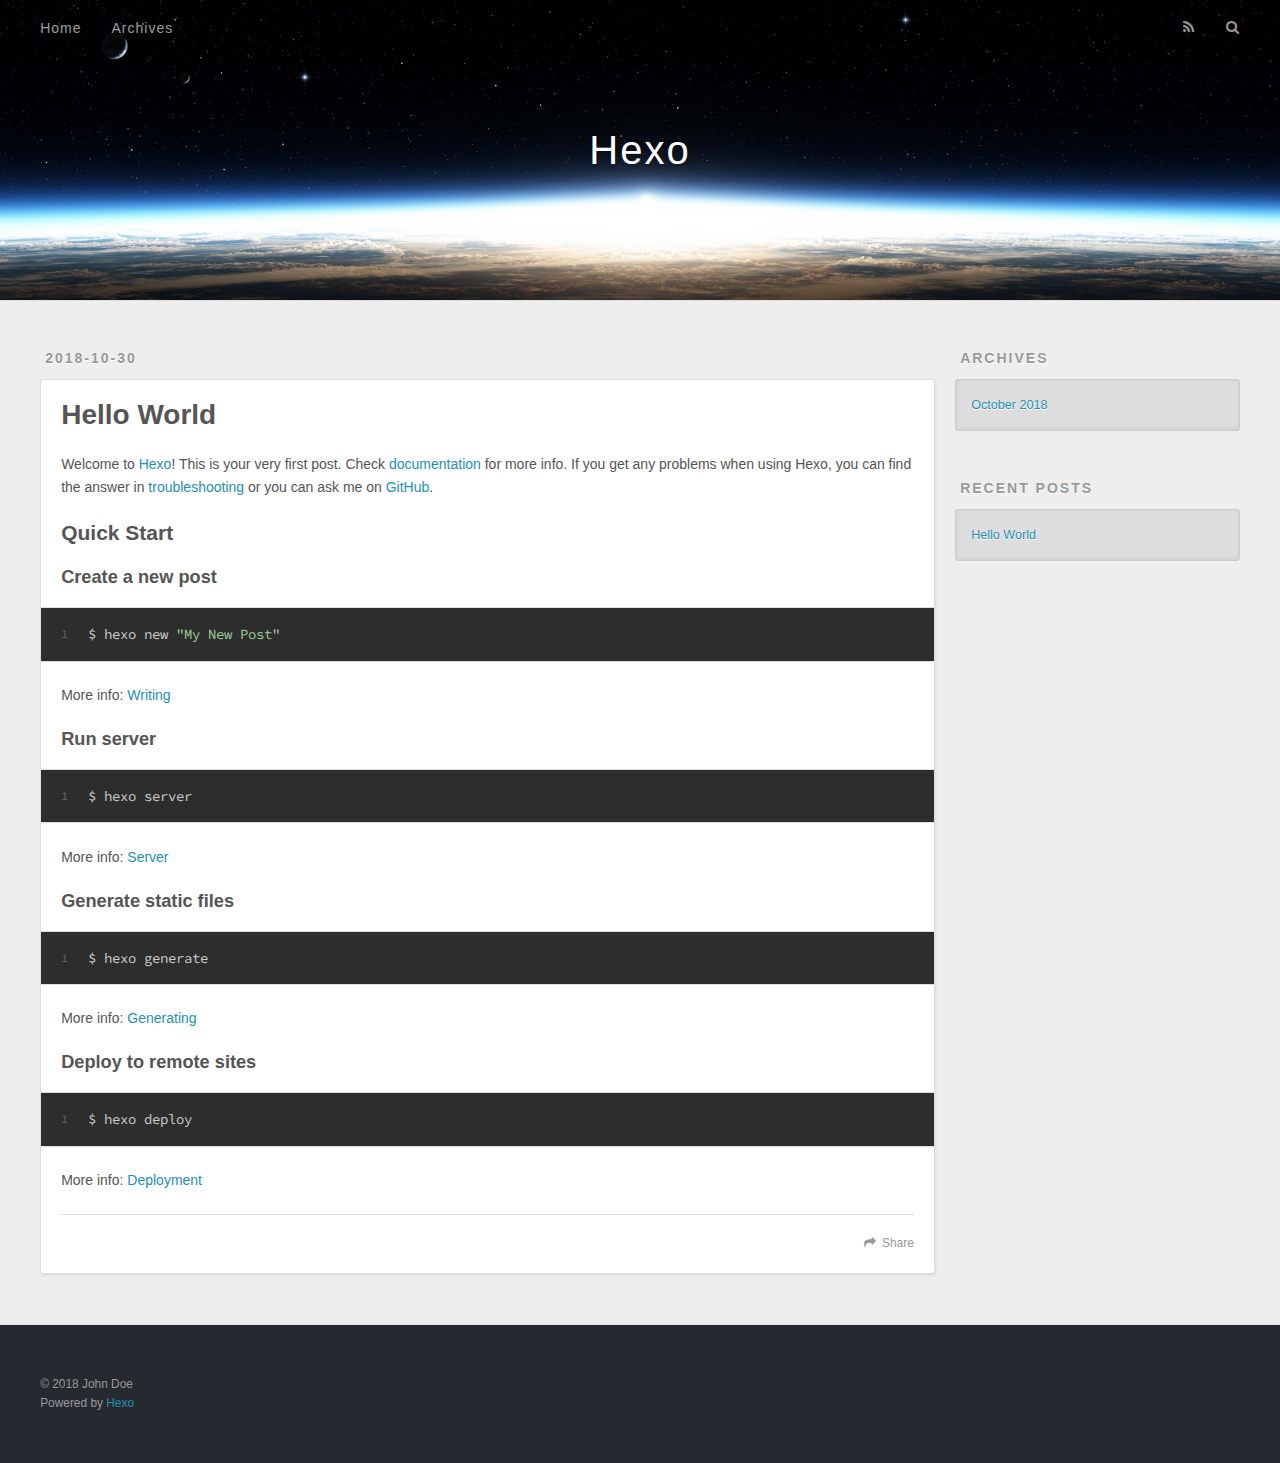
==== index.html @ f34b0a31 "Site updated: 2018-10-30 09:20:06" ====
<!DOCTYPE html>
<html>
<head><meta name="generator" content="Hexo 3.8.0">
  <meta charset="utf-8">
  

  
  <title>Hexo</title>
  <meta name="viewport" content="width=device-width, initial-scale=1, maximum-scale=1">
  <meta property="og:type" content="website">
<meta property="og:title" content="Hexo">
<meta property="og:url" content="http://yoursite.com/index.html">
<meta property="og:site_name" content="Hexo">
<meta property="og:locale" content="default">
<meta name="twitter:card" content="summary">
<meta name="twitter:title" content="Hexo">
  
    <link rel="alternate" href="/atom.xml" title="Hexo" type="application/atom+xml">
  
  
    <link rel="icon" href="/favicon.png">
  
  
    <link href="//fonts.googleapis.com/css?family=Source+Code+Pro" rel="stylesheet" type="text/css">
  
  <link rel="stylesheet" href="/css/style.css">
</head>
</html>
<body>
  <div id="container">
    <div id="wrap">
      <header id="header">
  <div id="banner"></div>
  <div id="header-outer" class="outer">
    <div id="header-title" class="inner">
      <h1 id="logo-wrap">
        <a href="/" id="logo">Hexo</a>
      </h1>
      
    </div>
    <div id="header-inner" class="inner">
      <nav id="main-nav">
        <a id="main-nav-toggle" class="nav-icon"></a>
        
          <a class="main-nav-link" href="/">Home</a>
        
          <a class="main-nav-link" href="/archives">Archives</a>
        
      </nav>
      <nav id="sub-nav">
        
          <a id="nav-rss-link" class="nav-icon" href="/atom.xml" title="RSS Feed"></a>
        
        <a id="nav-search-btn" class="nav-icon" title="Search"></a>
      </nav>
      <div id="search-form-wrap">
        <form action="//google.com/search" method="get" accept-charset="UTF-8" class="search-form"><input type="search" name="q" class="search-form-input" placeholder="Search"><button type="submit" class="search-form-submit">&#xF002;</button><input type="hidden" name="sitesearch" value="http://yoursite.com"></form>
      </div>
    </div>
  </div>
</header>
      <div class="outer">
        <section id="main">
  
    <article id="post-hello-world" class="article article-type-post" itemscope="" itemprop="blogPost">
  <div class="article-meta">
    <a href="/2018/10/30/hello-world/" class="article-date">
  <time datetime="2018-10-30T01:09:06.441Z" itemprop="datePublished">2018-10-30</time>
</a>
    
  </div>
  <div class="article-inner">
    
    
      <header class="article-header">
        
  
    <h1 itemprop="name">
      <a class="article-title" href="/2018/10/30/hello-world/">Hello World</a>
    </h1>
  

      </header>
    
    <div class="article-entry" itemprop="articleBody">
      
        <p>Welcome to <a href="https://hexo.io/" target="_blank" rel="noopener">Hexo</a>! This is your very first post. Check <a href="https://hexo.io/docs/" target="_blank" rel="noopener">documentation</a> for more info. If you get any problems when using Hexo, you can find the answer in <a href="https://hexo.io/docs/troubleshooting.html" target="_blank" rel="noopener">troubleshooting</a> or you can ask me on <a href="https://github.com/hexojs/hexo/issues" target="_blank" rel="noopener">GitHub</a>.</p>
<h2 id="Quick-Start"><a href="#Quick-Start" class="headerlink" title="Quick Start"></a>Quick Start</h2><h3 id="Create-a-new-post"><a href="#Create-a-new-post" class="headerlink" title="Create a new post"></a>Create a new post</h3><figure class="highlight bash"><table><tr><td class="gutter"><pre><span class="line">1</span><br></pre></td><td class="code"><pre><span class="line">$ hexo new <span class="string">"My New Post"</span></span><br></pre></td></tr></table></figure>
<p>More info: <a href="https://hexo.io/docs/writing.html" target="_blank" rel="noopener">Writing</a></p>
<h3 id="Run-server"><a href="#Run-server" class="headerlink" title="Run server"></a>Run server</h3><figure class="highlight bash"><table><tr><td class="gutter"><pre><span class="line">1</span><br></pre></td><td class="code"><pre><span class="line">$ hexo server</span><br></pre></td></tr></table></figure>
<p>More info: <a href="https://hexo.io/docs/server.html" target="_blank" rel="noopener">Server</a></p>
<h3 id="Generate-static-files"><a href="#Generate-static-files" class="headerlink" title="Generate static files"></a>Generate static files</h3><figure class="highlight bash"><table><tr><td class="gutter"><pre><span class="line">1</span><br></pre></td><td class="code"><pre><span class="line">$ hexo generate</span><br></pre></td></tr></table></figure>
<p>More info: <a href="https://hexo.io/docs/generating.html" target="_blank" rel="noopener">Generating</a></p>
<h3 id="Deploy-to-remote-sites"><a href="#Deploy-to-remote-sites" class="headerlink" title="Deploy to remote sites"></a>Deploy to remote sites</h3><figure class="highlight bash"><table><tr><td class="gutter"><pre><span class="line">1</span><br></pre></td><td class="code"><pre><span class="line">$ hexo deploy</span><br></pre></td></tr></table></figure>
<p>More info: <a href="https://hexo.io/docs/deployment.html" target="_blank" rel="noopener">Deployment</a></p>

      
    </div>
    <footer class="article-footer">
      <a data-url="http://yoursite.com/2018/10/30/hello-world/" data-id="cjnv1ngqa0000ndxyql7gc61x" class="article-share-link">Share</a>
      
      
    </footer>
  </div>
  
</article>


  


</section>
        
          <aside id="sidebar">
  
    

  
    

  
    
  
    
  <div class="widget-wrap">
    <h3 class="widget-title">Archives</h3>
    <div class="widget">
      <ul class="archive-list"><li class="archive-list-item"><a class="archive-list-link" href="/archives/2018/10/">October 2018</a></li></ul>
    </div>
  </div>


  
    
  <div class="widget-wrap">
    <h3 class="widget-title">Recent Posts</h3>
    <div class="widget">
      <ul>
        
          <li>
            <a href="/2018/10/30/hello-world/">Hello World</a>
          </li>
        
      </ul>
    </div>
  </div>

  
</aside>
        
      </div>
      <footer id="footer">
  
  <div class="outer">
    <div id="footer-info" class="inner">
      &copy; 2018 John Doe<br>
      Powered by <a href="http://hexo.io/" target="_blank">Hexo</a>
    </div>
  </div>
</footer>
    </div>
    <nav id="mobile-nav">
  
    <a href="/" class="mobile-nav-link">Home</a>
  
    <a href="/archives" class="mobile-nav-link">Archives</a>
  
</nav>
    

<script src="//ajax.googleapis.com/ajax/libs/jquery/2.0.3/jquery.min.js"></script>


  <link rel="stylesheet" href="/fancybox/jquery.fancybox.css">
  <script src="/fancybox/jquery.fancybox.pack.js"></script>


<script src="/js/script.js"></script>



  </div>
</body>
</html>
---- css/style.css ----
body {
  width: 100%;
}
body:before,
body:after {
  content: "";
  display: table;
}
body:after {
  clear: both;
}
html,
body,
div,
span,
applet,
object,
iframe,
h1,
h2,
h3,
h4,
h5,
h6,
p,
blockquote,
pre,
a,
abbr,
acronym,
address,
big,
cite,
code,
del,
dfn,
em,
img,
ins,
kbd,
q,
s,
samp,
small,
strike,
strong,
sub,
sup,
tt,
var,
dl,
dt,
dd,
ol,
ul,
li,
fieldset,
form,
label,
legend,
table,
caption,
tbody,
tfoot,
thead,
tr,
th,
td {
  margin: 0;
  padding: 0;
  border: 0;
  outline: 0;
  font-weight: inherit;
  font-style: inherit;
  font-family: inherit;
  font-size: 100%;
  vertical-align: baseline;
}
body {
  line-height: 1;
  color: #000;
  background: #fff;
}
ol,
ul {
  list-style: none;
}
table {
  border-collapse: separate;
  border-spacing: 0;
  vertical-align: middle;
}
caption,
th,
td {
  text-align: left;
  font-weight: normal;
  vertical-align: middle;
}
a img {
  border: none;
}
input,
button {
  margin: 0;
  padding: 0;
}
input::-moz-focus-inner,
button::-moz-focus-inner {
  border: 0;
  padding: 0;
}
@font-face {
  font-family: FontAwesome;
  font-style: normal;
  font-weight: normal;
  src: url("fonts/fontawesome-webfont.eot?v=#4.0.3");
  src: url("fonts/fontawesome-webfont.eot?#iefix&v=#4.0.3") format("embedded-opentype"), url("fonts/fontawesome-webfont.woff?v=#4.0.3") format("woff"), url("fonts/fontawesome-webfont.ttf?v=#4.0.3") format("truetype"), url("fonts/fontawesome-webfont.svg#fontawesomeregular?v=#4.0.3") format("svg");
}
html,
body,
#container {
  height: 100%;
}
body {
  background: #eee;
  font: 14px -apple-system, BlinkMacSystemFont, "Segoe UI", "Roboto", "Oxygen", "Ubuntu", "Cantarell", "Fira Sans", "Droid Sans", "Helvetica Neue", sans-serif;
  -webkit-text-size-adjust: 100%;
}
.outer {
  max-width: 1220px;
  margin: 0 auto;
  padding: 0 20px;
}
.outer:before,
.outer:after {
  content: "";
  display: table;
}
.outer:after {
  clear: both;
}
.inner {
  display: inline;
  float: left;
  width: 98.33333333333333%;
  margin: 0 0.833333333333333%;
}
.left,
.alignleft {
  float: left;
}
.right,
.alignright {
  float: right;
}
.clear {
  clear: both;
}
#container {
  position: relative;
}
.mobile-nav-on {
  overflow: hidden;
}
#wrap {
  height: 100%;
  width: 100%;
  position: absolute;
  top: 0;
  left: 0;
  -webkit-transition: 0.2s ease-out;
  -moz-transition: 0.2s ease-out;
  -ms-transition: 0.2s ease-out;
  transition: 0.2s ease-out;
  z-index: 1;
  background: #eee;
}
.mobile-nav-on #wrap {
  left: 280px;
}
@media screen and (min-width: 768px) {
  #main {
    display: inline;
    float: left;
    width: 73.33333333333333%;
    margin: 0 0.833333333333333%;
  }
}
.article-date,
.article-category-link,
.archive-year,
.widget-title {
  text-decoration: none;
  text-transform: uppercase;
  letter-spacing: 2px;
  color: #999;
  margin-bottom: 1em;
  margin-left: 5px;
  line-height: 1em;
  text-shadow: 0 1px #fff;
  font-weight: bold;
}
.article-inner,
.archive-article-inner {
  background: #fff;
  -webkit-box-shadow: 1px 2px 3px #ddd;
  box-shadow: 1px 2px 3px #ddd;
  border: 1px solid #ddd;
  border-radius: 3px;
}
.article-entry h1,
.widget h1 {
  font-size: 2em;
}
.article-entry h2,
.widget h2 {
  font-size: 1.5em;
}
.article-entry h3,
.widget h3 {
  font-size: 1.3em;
}
.article-entry h4,
.widget h4 {
  font-size: 1.2em;
}
.article-entry h5,
.widget h5 {
  font-size: 1em;
}
.article-entry h6,
.widget h6 {
  font-size: 1em;
  color: #999;
}
.article-entry hr,
.widget hr {
  border: 1px dashed #ddd;
}
.article-entry strong,
.widget strong {
  font-weight: bold;
}
.article-entry em,
.widget em,
.article-entry cite,
.widget cite {
  font-style: italic;
}
.article-entry sup,
.widget sup,
.article-entry sub,
.widget sub {
  font-size: 0.75em;
  line-height: 0;
  position: relative;
  vertical-align: baseline;
}
.article-entry sup,
.widget sup {
  top: -0.5em;
}
.article-entry sub,
.widget sub {
  bottom: -0.2em;
}
.article-entry small,
.widget small {
  font-size: 0.85em;
}
.article-entry acronym,
.widget acronym,
.article-entry abbr,
.widget abbr {
  border-bottom: 1px dotted;
}
.article-entry ul,
.widget ul,
.article-entry ol,
.widget ol,
.article-entry dl,
.widget dl {
  margin: 0 20px;
  line-height: 1.6em;
}
.article-entry ul ul,
.widget ul ul,
.article-entry ol ul,
.widget ol ul,
.article-entry ul ol,
.widget ul ol,
.article-entry ol ol,
.widget ol ol {
  margin-top: 0;
  margin-bottom: 0;
}
.article-entry ul,
.widget ul {
  list-style: disc;
}
.article-entry ol,
.widget ol {
  list-style: decimal;
}
.article-entry dt,
.widget dt {
  font-weight: bold;
}
#header {
  height: 300px;
  position: relative;
  border-bottom: 1px solid #ddd;
}
#header:before,
#header:after {
  content: "";
  position: absolute;
  left: 0;
  right: 0;
  height: 40px;
}
#header:before {
  top: 0;
  background: -webkit-linear-gradient(rgba(0,0,0,0.2), transparent);
  background: -moz-linear-gradient(rgba(0,0,0,0.2), transparent);
  background: -ms-linear-gradient(rgba(0,0,0,0.2), transparent);
  background: linear-gradient(rgba(0,0,0,0.2), transparent);
}
#header:after {
  bottom: 0;
  background: -webkit-linear-gradient(transparent, rgba(0,0,0,0.2));
  background: -moz-linear-gradient(transparent, rgba(0,0,0,0.2));
  background: -ms-linear-gradient(transparent, rgba(0,0,0,0.2));
  background: linear-gradient(transparent, rgba(0,0,0,0.2));
}
#header-outer {
  height: 100%;
  position: relative;
}
#header-inner {
  position: relative;
  overflow: hidden;
}
#banner {
  position: absolute;
  top: 0;
  left: 0;
  width: 100%;
  height: 100%;
  background: url("images/banner.jpg") center #000;
  -webkit-background-size: cover;
  -moz-background-size: cover;
  background-size: cover;
  z-index: -1;
}
#header-title {
  text-align: center;
  height: 40px;
  position: absolute;
  top: 50%;
  left: 0;
  margin-top: -20px;
}
#logo,
#subtitle {
  text-decoration: none;
  color: #fff;
  font-weight: 300;
  text-shadow: 0 1px 4px rgba(0,0,0,0.3);
}
#logo {
  font-size: 40px;
  line-height: 40px;
  letter-spacing: 2px;
}
#subtitle {
  font-size: 16px;
  line-height: 16px;
  letter-spacing: 1px;
}
#subtitle-wrap {
  margin-top: 16px;
}
#main-nav {
  float: left;
  margin-left: -15px;
}
.nav-icon,
.main-nav-link {
  float: left;
  color: #fff;
  opacity: 0.6;
  text-decoration: none;
  text-shadow: 0 1px rgba(0,0,0,0.2);
  -webkit-transition: opacity 0.2s;
  -moz-transition: opacity 0.2s;
  -ms-transition: opacity 0.2s;
  transition: opacity 0.2s;
  display: block;
  padding: 20px 15px;
}
.nav-icon:hover,
.main-nav-link:hover {
  opacity: 1;
}
.nav-icon {
  font-family: FontAwesome;
  text-align: center;
  font-size: 14px;
  width: 14px;
  height: 14px;
  padding: 20px 15px;
  position: relative;
  cursor: pointer;
}
.main-nav-link {
  font-weight: 300;
  letter-spacing: 1px;
}
@media screen and (max-width: 479px) {
  .main-nav-link {
    display: none;
  }
}
#main-nav-toggle {
  display: none;
}
#main-nav-toggle:before {
  content: "\f0c9";
}
@media screen and (max-width: 479px) {
  #main-nav-toggle {
    display: block;
  }
}
#sub-nav {
  float: right;
  margin-right: -15px;
}
#nav-rss-link:before {
  content: "\f09e";
}
#nav-search-btn:before {
  content: "\f002";
}
#search-form-wrap {
  position: absolute;
  top: 15px;
  width: 150px;
  height: 30px;
  right: -150px;
  opacity: 0;
  -webkit-transition: 0.2s ease-out;
  -moz-transition: 0.2s ease-out;
  -ms-transition: 0.2s ease-out;
  transition: 0.2s ease-out;
}
#search-form-wrap.on {
  opacity: 1;
  right: 0;
}
@media screen and (max-width: 479px) {
  #search-form-wrap {
    width: 100%;
    right: -100%;
  }
}
.search-form {
  position: absolute;
  top: 0;
  left: 0;
  right: 0;
  background: #fff;
  padding: 5px 15px;
  border-radius: 15px;
  -webkit-box-shadow: 0 0 10px rgba(0,0,0,0.3);
  box-shadow: 0 0 10px rgba(0,0,0,0.3);
}
.search-form-input {
  border: none;
  background: none;
  color: #555;
  width: 100%;
  font: 13px -apple-system, BlinkMacSystemFont, "Segoe UI", "Roboto", "Oxygen", "Ubuntu", "Cantarell", "Fira Sans", "Droid Sans", "Helvetica Neue", sans-serif;
  outline: none;
}
.search-form-input::-webkit-search-results-decoration,
.search-form-input::-webkit-search-cancel-button {
  -webkit-appearance: none;
}
.search-form-submit {
  position: absolute;
  top: 50%;
  right: 10px;
  margin-top: -7px;
  font: 13px FontAwesome;
  border: none;
  background: none;
  color: #bbb;
  cursor: pointer;
}
.search-form-submit:hover,
.search-form-submit:focus {
  color: #777;
}
.article {
  margin: 50px 0;
}
.article-inner {
  overflow: hidden;
}
.article-meta:before,
.article-meta:after {
  content: "";
  display: table;
}
.article-meta:after {
  clear: both;
}
.article-date {
  float: left;
}
.article-category {
  float: left;
  line-height: 1em;
  color: #ccc;
  text-shadow: 0 1px #fff;
  margin-left: 8px;
}
.article-category:before {
  content: "\2022";
}
.article-category-link {
  margin: 0 12px 1em;
}
.article-header {
  padding: 20px 20px 0;
}
.article-title {
  text-decoration: none;
  font-size: 2em;
  font-weight: bold;
  color: #555;
  line-height: 1.1em;
  -webkit-transition: color 0.2s;
  -moz-transition: color 0.2s;
  -ms-transition: color 0.2s;
  transition: color 0.2s;
}
a.article-title:hover {
  color: #258fb8;
}
.article-entry {
  color: #555;
  padding: 0 20px;
}
.article-entry:before,
.article-entry:after {
  content: "";
  display: table;
}
.article-entry:after {
  clear: both;
}
.article-entry p,
.article-entry table {
  line-height: 1.6em;
  margin: 1.6em 0;
}
.article-entry h1,
.article-entry h2,
.article-entry h3,
.article-entry h4,
.article-entry h5,
.article-entry h6 {
  font-weight: bold;
}
.article-entry h1,
.article-entry h2,
.article-entry h3,
.article-entry h4,
.article-entry h5,
.article-entry h6 {
  line-height: 1.1em;
  margin: 1.1em 0;
}
.article-entry a {
  color: #258fb8;
  text-decoration: none;
}
.article-entry a:hover {
  text-decoration: underline;
}
.article-entry ul,
.article-entry ol,
.article-entry dl {
  margin-top: 1.6em;
  margin-bottom: 1.6em;
}
.article-entry img,
.article-entry video {
  max-width: 100%;
  height: auto;
  display: block;
  margin: auto;
}
.article-entry iframe {
  border: none;
}
.article-entry table {
  width: 100%;
  border-collapse: collapse;
  border-spacing: 0;
}
.article-entry th {
  font-weight: bold;
  border-bottom: 3px solid #ddd;
  padding-bottom: 0.5em;
}
.article-entry td {
  border-bottom: 1px solid #ddd;
  padding: 10px 0;
}
.article-entry blockquote {
  font-family: Georgia, "Times New Roman", serif;
  font-size: 1.4em;
  margin: 1.6em 20px;
  text-align: center;
}
.article-entry blockquote footer {
  font-size: 14px;
  margin: 1.6em 0;
  font-family: -apple-system, BlinkMacSystemFont, "Segoe UI", "Roboto", "Oxygen", "Ubuntu", "Cantarell", "Fira Sans", "Droid Sans", "Helvetica Neue", sans-serif;
}
.article-entry blockquote footer cite:before {
  content: "—";
  padding: 0 0.5em;
}
.article-entry .pullquote {
  text-align: left;
  width: 45%;
  margin: 0;
}
.article-entry .pullquote.left {
  margin-left: 0.5em;
  margin-right: 1em;
}
.article-entry .pullquote.right {
  margin-right: 0.5em;
  margin-left: 1em;
}
.article-entry .caption {
  color: #999;
  display: block;
  font-size: 0.9em;
  margin-top: 0.5em;
  position: relative;
  text-align: center;
}
.article-entry .video-container {
  position: relative;
  padding-top: 56.25%;
  height: 0;
  overflow: hidden;
}
.article-entry .video-container iframe,
.article-entry .video-container object,
.article-entry .video-container embed {
  position: absolute;
  top: 0;
  left: 0;
  width: 100%;
  height: 100%;
  margin-top: 0;
}
.article-more-link a {
  display: inline-block;
  line-height: 1em;
  padding: 6px 15px;
  border-radius: 15px;
  background: #eee;
  color: #999;
  text-shadow: 0 1px #fff;
  text-decoration: none;
}
.article-more-link a:hover {
  background: #258fb8;
  color: #fff;
  text-decoration: none;
  text-shadow: 0 1px #1e7293;
}
.article-footer {
  font-size: 0.85em;
  line-height: 1.6em;
  border-top: 1px solid #ddd;
  padding-top: 1.6em;
  margin: 0 20px 20px;
}
.article-footer:before,
.article-footer:after {
  content: "";
  display: table;
}
.article-footer:after {
  clear: both;
}
.article-footer a {
  color: #999;
  text-decoration: none;
}
.article-footer a:hover {
  color: #555;
}
.article-tag-list-item {
  float: left;
  margin-right: 10px;
}
.article-tag-list-link:before {
  content: "#";
}
.article-comment-link {
  float: right;
}
.article-comment-link:before {
  content: "\f075";
  font-family: FontAwesome;
  padding-right: 8px;
}
.article-share-link {
  cursor: pointer;
  float: right;
  margin-left: 20px;
}
.article-share-link:before {
  content: "\f064";
  font-family: FontAwesome;
  padding-right: 6px;
}
#article-nav {
  position: relative;
}
#article-nav:before,
#article-nav:after {
  content: "";
  display: table;
}
#article-nav:after {
  clear: both;
}
@media screen and (min-width: 768px) {
  #article-nav {
    margin: 50px 0;
  }
  #article-nav:before {
    width: 8px;
    height: 8px;
    position: absolute;
    top: 50%;
    left: 50%;
    margin-top: -4px;
    margin-left: -4px;
    content: "";
    border-radius: 50%;
    background: #ddd;
    -webkit-box-shadow: 0 1px 2px #fff;
    box-shadow: 0 1px 2px #fff;
  }
}
.article-nav-link-wrap {
  text-decoration: none;
  text-shadow: 0 1px #fff;
  color: #999;
  -webkit-box-sizing: border-box;
  -moz-box-sizing: border-box;
  box-sizing: border-box;
  margin-top: 50px;
  text-align: center;
  display: block;
}
.article-nav-link-wrap:hover {
  color: #555;
}
@media screen and (min-width: 768px) {
  .article-nav-link-wrap {
    width: 50%;
    margin-top: 0;
  }
}
@media screen and (min-width: 768px) {
  #article-nav-newer {
    float: left;
    text-align: right;
    padding-right: 20px;
  }
}
@media screen and (min-width: 768px) {
  #article-nav-older {
    float: right;
    text-align: left;
    padding-left: 20px;
  }
}
.article-nav-caption {
  text-transform: uppercase;
  letter-spacing: 2px;
  color: #ddd;
  line-height: 1em;
  font-weight: bold;
}
#article-nav-newer .article-nav-caption {
  margin-right: -2px;
}
.article-nav-title {
  font-size: 0.85em;
  line-height: 1.6em;
  margin-top: 0.5em;
}
.article-share-box {
  position: absolute;
  display: none;
  background: #fff;
  -webkit-box-shadow: 1px 2px 10px rgba(0,0,0,0.2);
  box-shadow: 1px 2px 10px rgba(0,0,0,0.2);
  border-radius: 3px;
  margin-left: -145px;
  overflow: hidden;
  z-index: 1;
}
.article-share-box.on {
  display: block;
}
.article-share-input {
  width: 100%;
  background: none;
  -webkit-box-sizing: border-box;
  -moz-box-sizing: border-box;
  box-sizing: border-box;
  font: 14px -apple-system, BlinkMacSystemFont, "Segoe UI", "Roboto", "Oxygen", "Ubuntu", "Cantarell", "Fira Sans", "Droid Sans", "Helvetica Neue", sans-serif;
  padding: 0 15px;
  color: #555;
  outline: none;
  border: 1px solid #ddd;
  border-radius: 3px 3px 0 0;
  height: 36px;
  line-height: 36px;
}
.article-share-links {
  background: #eee;
}
.article-share-links:before,
.article-share-links:after {
  content: "";
  display: table;
}
.article-share-links:after {
  clear: both;
}
.article-share-twitter,
.article-share-facebook,
.article-share-pinterest,
.article-share-google {
  width: 50px;
  height: 36px;
  display: block;
  float: left;
  position: relative;
  color: #999;
  text-shadow: 0 1px #fff;
}
.article-share-twitter:before,
.article-share-facebook:before,
.article-share-pinterest:before,
.article-share-google:before {
  font-size: 20px;
  font-family: FontAwesome;
  width: 20px;
  height: 20px;
  position: absolute;
  top: 50%;
  left: 50%;
  margin-top: -10px;
  margin-left: -10px;
  text-align: center;
}
.article-share-twitter:hover,
.article-share-facebook:hover,
.article-share-pinterest:hover,
.article-share-google:hover {
  color: #fff;
}
.article-share-twitter:before {
  content: "\f099";
}
.article-share-twitter:hover {
  background: #00aced;
  text-shadow: 0 1px #008abe;
}
.article-share-facebook:before {
  content: "\f09a";
}
.article-share-facebook:hover {
  background: #3b5998;
  text-shadow: 0 1px #2f477a;
}
.article-share-pinterest:before {
  content: "\f0d2";
}
.article-share-pinterest:hover {
  background: #cb2027;
  text-shadow: 0 1px #a21a1f;
}
.article-share-google:before {
  content: "\f0d5";
}
.article-share-google:hover {
  background: #dd4b39;
  text-shadow: 0 1px #be3221;
}
.article-gallery {
  background: #000;
  position: relative;
}
.article-gallery-photos {
  position: relative;
  overflow: hidden;
}
.article-gallery-img {
  display: none;
  max-width: 100%;
}
.article-gallery-img:first-child {
  display: block;
}
.article-gallery-img.loaded {
  position: absolute;
  display: block;
}
.article-gallery-img img {
  display: block;
  max-width: 100%;
  margin: 0 auto;
}
#comments {
  background: #fff;
  -webkit-box-shadow: 1px 2px 3px #ddd;
  box-shadow: 1px 2px 3px #ddd;
  padding: 20px;
  border: 1px solid #ddd;
  border-radius: 3px;
  margin: 50px 0;
}
#comments a {
  color: #258fb8;
}
.archives-wrap {
  margin: 50px 0;
}
.archives:before,
.archives:after {
  content: "";
  display: table;
}
.archives:after {
  clear: both;
}
.archive-year-wrap {
  margin-bottom: 1em;
}
.archives {
  -webkit-column-gap: 10px;
  -moz-column-gap: 10px;
  column-gap: 10px;
}
@media screen and (min-width: 480px) and (max-width: 767px) {
  .archives {
    -webkit-column-count: 2;
    -moz-column-count: 2;
    column-count: 2;
  }
}
@media screen and (min-width: 768px) {
  .archives {
    -webkit-column-count: 3;
    -moz-column-count: 3;
    column-count: 3;
  }
}
.archive-article {
  -webkit-column-break-inside: avoid;
  page-break-inside: avoid;
  overflow: hidden;
  break-inside: avoid-column;
}
.archive-article-inner {
  padding: 10px;
  margin-bottom: 15px;
}
.archive-article-title {
  text-decoration: none;
  font-weight: bold;
  color: #555;
  -webkit-transition: color 0.2s;
  -moz-transition: color 0.2s;
  -ms-transition: color 0.2s;
  transition: color 0.2s;
  line-height: 1.6em;
}
.archive-article-title:hover {
  color: #258fb8;
}
.archive-article-footer {
  margin-top: 1em;
}
.archive-article-date {
  color: #999;
  text-decoration: none;
  font-size: 0.85em;
  line-height: 1em;
  margin-bottom: 0.5em;
  display: block;
}
#page-nav {
  margin: 50px auto;
  background: #fff;
  -webkit-box-shadow: 1px 2px 3px #ddd;
  box-shadow: 1px 2px 3px #ddd;
  border: 1px solid #ddd;
  border-radius: 3px;
  text-align: center;
  color: #999;
  overflow: hidden;
}
#page-nav:before,
#page-nav:after {
  content: "";
  display: table;
}
#page-nav:after {
  clear: both;
}
#page-nav a,
#page-nav span {
  padding: 10px 20px;
  line-height: 1;
  height: 2ex;
}
#page-nav a {
  color: #999;
  text-decoration: none;
}
#page-nav a:hover {
  background: #999;
  color: #fff;
}
#page-nav .prev {
  float: left;
}
#page-nav .next {
  float: right;
}
#page-nav .page-number {
  display: inline-block;
}
@media screen and (max-width: 479px) {
  #page-nav .page-number {
    display: none;
  }
}
#page-nav .current {
  color: #555;
  font-weight: bold;
}
#page-nav .space {
  color: #ddd;
}
#footer {
  background: #262a30;
  padding: 50px 0;
  border-top: 1px solid #ddd;
  color: #999;
}
#footer a {
  color: #258fb8;
  text-decoration: none;
}
#footer a:hover {
  text-decoration: underline;
}
#footer-info {
  line-height: 1.6em;
  font-size: 0.85em;
}
.article-entry pre,
.article-entry .highlight {
  background: #2d2d2d;
  margin: 0 -20px;
  padding: 15px 20px;
  border-style: solid;
  border-color: #ddd;
  border-width: 1px 0;
  overflow: auto;
  color: #ccc;
  line-height: 22.400000000000002px;
}
.article-entry .highlight .gutter pre,
.article-entry .gist .gist-file .gist-data .line-numbers {
  color: #666;
  font-size: 0.85em;
}
.article-entry pre,
.article-entry code {
  font-family: "Source Code Pro", Consolas, Monaco, Menlo, Consolas, monospace;
}
.article-entry code {
  background: #eee;
  text-shadow: 0 1px #fff;
  padding: 0 0.3em;
}
.article-entry pre code {
  background: none;
  text-shadow: none;
  padding: 0;
}
.article-entry .highlight pre {
  border: none;
  margin: 0;
  padding: 0;
}
.article-entry .highlight table {
  margin: 0;
  width: auto;
}
.article-entry .highlight td {
  border: none;
  padding: 0;
}
.article-entry .highlight figcaption {
  font-size: 0.85em;
  color: #999;
  line-height: 1em;
  margin-bottom: 1em;
}
.article-entry .highlight figcaption:before,
.article-entry .highlight figcaption:after {
  content: "";
  display: table;
}
.article-entry .highlight figcaption:after {
  clear: both;
}
.article-entry .highlight figcaption a {
  float: right;
}
.article-entry .highlight .gutter pre {
  text-align: right;
  padding-right: 20px;
}
.article-entry .highlight .line {
  height: 22.400000000000002px;
}
.article-entry .highlight .line.marked {
  background: #515151;
}
.article-entry .gist {
  margin: 0 -20px;
  border-style: solid;
  border-color: #ddd;
  border-width: 1px 0;
  background: #2d2d2d;
  padding: 15px 20px 15px 0;
}
.article-entry .gist .gist-file {
  border: none;
  font-family: "Source Code Pro", Consolas, Monaco, Menlo, Consolas, monospace;
  margin: 0;
}
.article-entry .gist .gist-file .gist-data {
  background: none;
  border: none;
}
.article-entry .gist .gist-file .gist-data .line-numbers {
  background: none;
  border: none;
  padding: 0 20px 0 0;
}
.article-entry .gist .gist-file .gist-data .line-data {
  padding: 0 !important;
}
.article-entry .gist .gist-file .highlight {
  margin: 0;
  padding: 0;
  border: none;
}
.article-entry .gist .gist-file .gist-meta {
  background: #2d2d2d;
  color: #999;
  font: 0.85em -apple-system, BlinkMacSystemFont, "Segoe UI", "Roboto", "Oxygen", "Ubuntu", "Cantarell", "Fira Sans", "Droid Sans", "Helvetica Neue", sans-serif;
  text-shadow: 0 0;
  padding: 0;
  margin-top: 1em;
  margin-left: 20px;
}
.article-entry .gist .gist-file .gist-meta a {
  color: #258fb8;
  font-weight: normal;
}
.article-entry .gist .gist-file .gist-meta a:hover {
  text-decoration: underline;
}
pre .comment,
pre .title {
  color: #999;
}
pre .variable,
pre .attribute,
pre .tag,
pre .regexp,
pre .ruby .constant,
pre .xml .tag .title,
pre .xml .pi,
pre .xml .doctype,
pre .html .doctype,
pre .css .id,
pre .css .class,
pre .css .pseudo {
  color: #f2777a;
}
pre .number,
pre .preprocessor,
pre .built_in,
pre .literal,
pre .params,
pre .constant {
  color: #f99157;
}
pre .class,
pre .ruby .class .title,
pre .css .rules .attribute {
  color: #9c9;
}
pre .string,
pre .value,
pre .inheritance,
pre .header,
pre .ruby .symbol,
pre .xml .cdata {
  color: #9c9;
}
pre .css .hexcolor {
  color: #6cc;
}
pre .function,
pre .python .decorator,
pre .python .title,
pre .ruby .function .title,
pre .ruby .title .keyword,
pre .perl .sub,
pre .javascript .title,
pre .coffeescript .title {
  color: #69c;
}
pre .keyword,
pre .javascript .function {
  color: #c9c;
}
@media screen and (max-width: 479px) {
  #mobile-nav {
    position: absolute;
    top: 0;
    left: 0;
    width: 280px;
    height: 100%;
    background: #191919;
    border-right: 1px solid #fff;
  }
}
@media screen and (max-width: 479px) {
  .mobile-nav-link {
    display: block;
    color: #999;
    text-decoration: none;
    padding: 15px 20px;
    font-weight: bold;
  }
  .mobile-nav-link:hover {
    color: #fff;
  }
}
@media screen and (min-width: 768px) {
  #sidebar {
    display: inline;
    float: left;
    width: 23.333333333333332%;
    margin: 0 0.833333333333333%;
  }
}
.widget-wrap {
  margin: 50px 0;
}
.widget {
  color: #777;
  text-shadow: 0 1px #fff;
  background: #ddd;
  -webkit-box-shadow: 0 -1px 4px #ccc inset;
  box-shadow: 0 -1px 4px #ccc inset;
  border: 1px solid #ccc;
  padding: 15px;
  border-radius: 3px;
}
.widget a {
  color: #258fb8;
  text-decoration: none;
}
.widget a:hover {
  text-decoration: underline;
}
.widget ul ul,
.widget ol ul,
.widget dl ul,
.widget ul ol,
.widget ol ol,
.widget dl ol,
.widget ul dl,
.widget ol dl,
.widget dl dl {
  margin-left: 15px;
  list-style: disc;
}
.widget {
  line-height: 1.6em;
  word-wrap: break-word;
  font-size: 0.9em;
}
.widget ul,
.widget ol {
  list-style: none;
  margin: 0;
}
.widget ul ul,
.widget ol ul,
.widget ul ol,
.widget ol ol {
  margin: 0 20px;
}
.widget ul ul,
.widget ol ul {
  list-style: disc;
}
.widget ul ol,
.widget ol ol {
  list-style: decimal;
}
.category-list-count,
.tag-list-count,
.archive-list-count {
  padding-left: 5px;
  color: #999;
  font-size: 0.85em;
}
.category-list-count:before,
.tag-list-count:before,
.archive-list-count:before {
  content: "(";
}
.category-list-count:after,
.tag-list-count:after,
.archive-list-count:after {
  content: ")";
}
.tagcloud a {
  margin-right: 5px;
  display: inline-block;
}
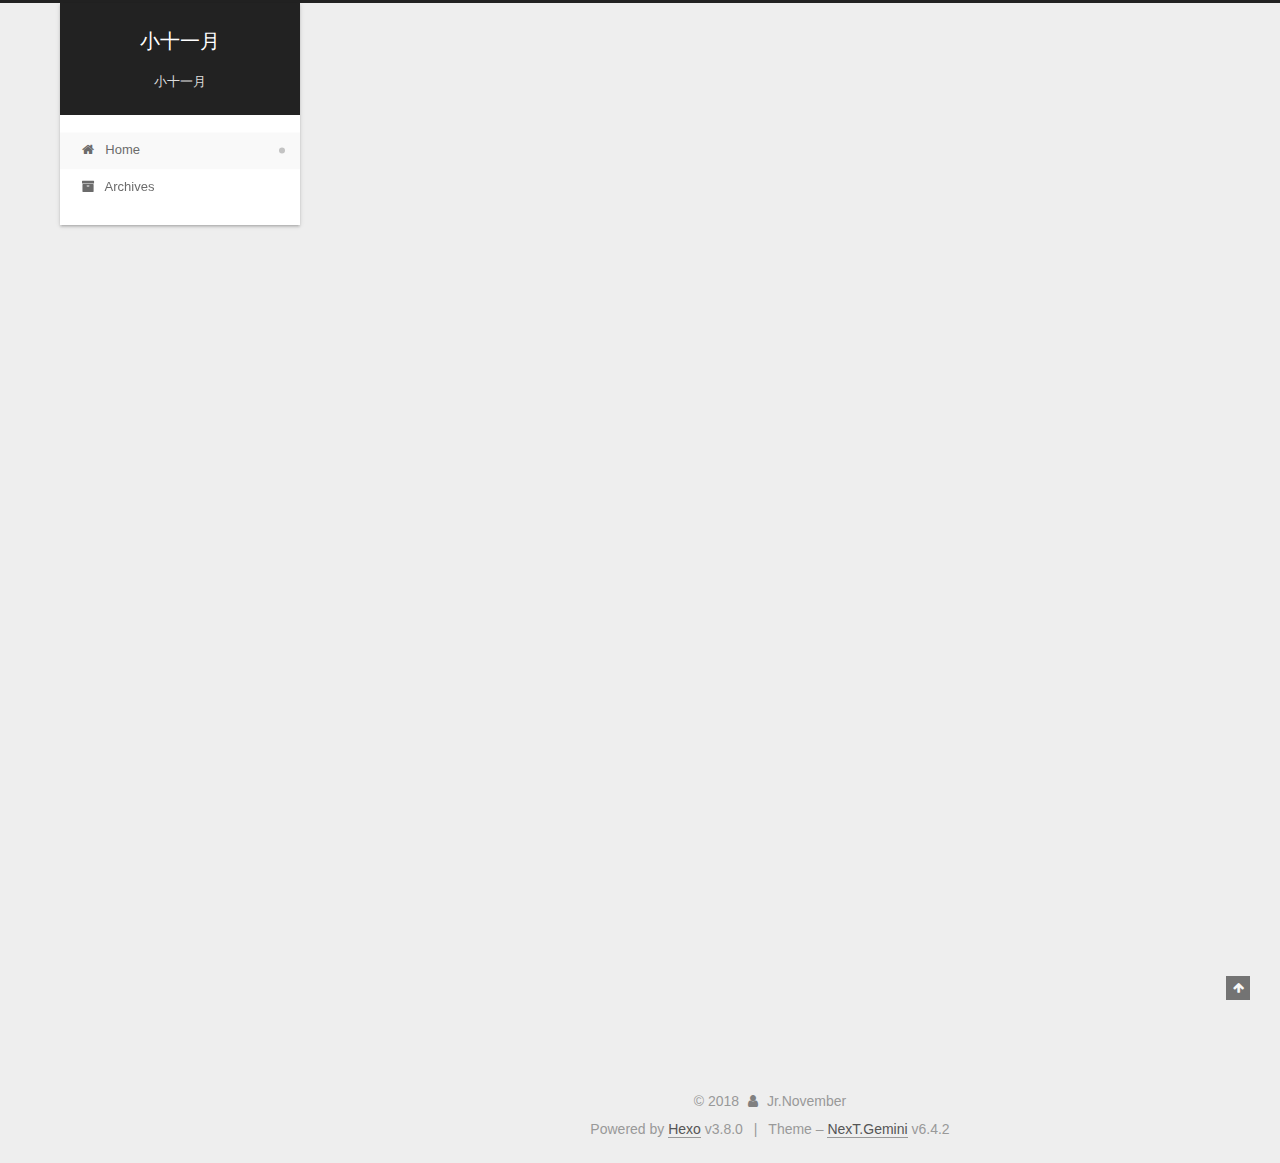
==== commit 4f2dd74c: "Site updated: 2018-10-30 09:56:01" ====
--- a/index.html
+++ b/index.html
@@ -1,90 +1,371 @@
 <!DOCTYPE html>
-<html>
+
+
+
+
+
+
+
+
+
+
+
+
+  
+
+
+<html class="theme-next gemini use-motion" lang="">
 <head><meta name="generator" content="Hexo 3.8.0">
-  <meta charset="utf-8">
-  
-
-  
-  <title>Hexo</title>
-  <meta name="viewport" content="width=device-width, initial-scale=1, maximum-scale=1">
+  <meta charset="UTF-8">
+<meta http-equiv="X-UA-Compatible" content="IE=edge">
+<meta name="viewport" content="width=device-width, initial-scale=1, maximum-scale=2">
+<meta name="theme-color" content="#222">
+
+
+
+
+
+
+
+
+
+
+
+
+<meta http-equiv="Cache-Control" content="no-transform">
+<meta http-equiv="Cache-Control" content="no-siteapp">
+
+
+
+
+
+
+
+
+
+
+
+
+
+
+
+
+
+
+
+
+
+
+<link href="/lib/font-awesome/css/font-awesome.min.css?v=4.6.2" rel="stylesheet" type="text/css">
+
+<link href="/css/main.css?v=6.4.2" rel="stylesheet" type="text/css">
+
+
+  <link rel="apple-touch-icon" sizes="180x180" href="/images/apple-touch-icon-next.png?v=6.4.2">
+
+
+  <link rel="icon" type="image/png" sizes="32x32" href="/images/favicon-32x32-next.png?v=6.4.2">
+
+
+  <link rel="icon" type="image/png" sizes="16x16" href="/images/favicon-16x16-next.png?v=6.4.2">
+
+
+  <link rel="mask-icon" href="/images/logo.svg?v=6.4.2" color="#222">
+
+
+
+
+
+
+
+
+
+<script type="text/javascript" id="hexo.configurations">
+  var NexT = window.NexT || {};
+  var CONFIG = {
+    root: '/',
+    scheme: 'Gemini',
+    version: '6.4.2',
+    sidebar: {"position":"left","display":"post","offset":12,"b2t":false,"scrollpercent":false,"onmobile":false},
+    fancybox: false,
+    fastclick: false,
+    lazyload: false,
+    tabs: true,
+    motion: {"enable":true,"async":false,"transition":{"post_block":"fadeIn","post_header":"slideDownIn","post_body":"slideDownIn","coll_header":"slideLeftIn","sidebar":"slideUpIn"}},
+    algolia: {
+      applicationID: '',
+      apiKey: '',
+      indexName: '',
+      hits: {"per_page":10},
+      labels: {"input_placeholder":"Search for Posts","hits_empty":"We didn't find any results for the search: ${query}","hits_stats":"${hits} results found in ${time} ms"}
+    }
+  };
+</script>
+
+
+  
+
+
+
+
   <meta property="og:type" content="website">
-<meta property="og:title" content="Hexo">
-<meta property="og:url" content="http://yoursite.com/index.html">
-<meta property="og:site_name" content="Hexo">
+<meta property="og:title" content="小十一月">
+<meta property="og:url" content="http://www.x11y.tech/index.html">
+<meta property="og:site_name" content="小十一月">
 <meta property="og:locale" content="default">
 <meta name="twitter:card" content="summary">
-<meta name="twitter:title" content="Hexo">
-  
-    <link rel="alternate" href="/atom.xml" title="Hexo" type="application/atom+xml">
-  
-  
-    <link rel="icon" href="/favicon.png">
-  
-  
-    <link href="//fonts.googleapis.com/css?family=Source+Code+Pro" rel="stylesheet" type="text/css">
-  
-  <link rel="stylesheet" href="/css/style.css">
+<meta name="twitter:title" content="小十一月">
+
+
+
+
+
+
+  <link rel="canonical" href="http://www.x11y.tech/">
+
+
+
+<script type="text/javascript" id="page.configurations">
+  CONFIG.page = {
+    sidebar: "",
+  };
+</script>
+
+  <title>小十一月</title>
+  
+
+
+
+
+
+
+
+
+
+
+
+  <noscript>
+  <style type="text/css">
+    .use-motion .motion-element,
+    .use-motion .brand,
+    .use-motion .menu-item,
+    .sidebar-inner,
+    .use-motion .post-block,
+    .use-motion .pagination,
+    .use-motion .comments,
+    .use-motion .post-header,
+    .use-motion .post-body,
+    .use-motion .collection-title { opacity: initial; }
+
+    .use-motion .logo,
+    .use-motion .site-title,
+    .use-motion .site-subtitle {
+      opacity: initial;
+      top: initial;
+    }
+
+    .use-motion {
+      .logo-line-before i { left: initial; }
+      .logo-line-after i { right: initial; }
+    }
+  </style>
+</noscript>
+
 </head>
-</html>
-<body>
-  <div id="container">
-    <div id="wrap">
-      <header id="header">
-  <div id="banner"></div>
-  <div id="header-outer" class="outer">
-    <div id="header-title" class="inner">
-      <h1 id="logo-wrap">
-        <a href="/" id="logo">Hexo</a>
-      </h1>
-      
+
+<body itemscope="" itemtype="http://schema.org/WebPage" lang="default">
+
+  
+  
+    
+  
+
+  <div class="container sidebar-position-left 
+  page-home">
+    <div class="headband"></div>
+
+    <header id="header" class="header" itemscope="" itemtype="http://schema.org/WPHeader">
+      <div class="header-inner"><div class="site-brand-wrapper">
+  <div class="site-meta ">
+    
+
+    <div class="custom-logo-site-title">
+      <a href="/" class="brand" rel="start">
+        <span class="logo-line-before"><i></i></span>
+        <span class="site-title">小十一月</span>
+        <span class="logo-line-after"><i></i></span>
+      </a>
     </div>
-    <div id="header-inner" class="inner">
-      <nav id="main-nav">
-        <a id="main-nav-toggle" class="nav-icon"></a>
-        
-          <a class="main-nav-link" href="/">Home</a>
-        
-          <a class="main-nav-link" href="/archives">Archives</a>
-        
-      </nav>
-      <nav id="sub-nav">
-        
-          <a id="nav-rss-link" class="nav-icon" href="/atom.xml" title="RSS Feed"></a>
-        
-        <a id="nav-search-btn" class="nav-icon" title="Search"></a>
-      </nav>
-      <div id="search-form-wrap">
-        <form action="//google.com/search" method="get" accept-charset="UTF-8" class="search-form"><input type="search" name="q" class="search-form-input" placeholder="Search"><button type="submit" class="search-form-submit">&#xF002;</button><input type="hidden" name="sitesearch" value="http://yoursite.com"></form>
-      </div>
-    </div>
+    
+      
+        <p class="site-subtitle">小十一月</p>
+      
+    
   </div>
-</header>
-      <div class="outer">
-        <section id="main">
-  
-    <article id="post-hello-world" class="article article-type-post" itemscope="" itemprop="blogPost">
-  <div class="article-meta">
-    <a href="/2018/10/30/hello-world/" class="article-date">
-  <time datetime="2018-10-30T01:09:06.441Z" itemprop="datePublished">2018-10-30</time>
-</a>
-    
+
+  <div class="site-nav-toggle">
+    <button aria-label="Toggle navigation bar">
+      <span class="btn-bar"></span>
+      <span class="btn-bar"></span>
+      <span class="btn-bar"></span>
+    </button>
   </div>
-  <div class="article-inner">
-    
-    
-      <header class="article-header">
-        
-  
-    <h1 itemprop="name">
-      <a class="article-title" href="/2018/10/30/hello-world/">Hello World</a>
-    </h1>
-  
-
+</div>
+
+
+
+<nav class="site-nav">
+  
+    <ul id="menu" class="menu">
+      
+        
+        
+        
+          
+          <li class="menu-item menu-item-home menu-item-active">
+    <a href="/" rel="section">
+      <i class="menu-item-icon fa fa-fw fa-home"></i> <br>Home</a>
+  </li>
+        
+        
+        
+          
+          <li class="menu-item menu-item-archives">
+    <a href="/archives/" rel="section">
+      <i class="menu-item-icon fa fa-fw fa-archive"></i> <br>Archives</a>
+  </li>
+
+      
+      
+    </ul>
+  
+
+  
+
+  
+</nav>
+
+
+
+  
+
+
+
+</div>
+    </header>
+
+    
+
+
+    <main id="main" class="main">
+      <div class="main-inner">
+        <div class="content-wrap">
+          
+            
+
+          
+          <div id="content" class="content">
+            
+  <section id="posts" class="posts-expand">
+    
+      
+
+  
+
+  
+  
+  
+
+  
+
+  <article class="post post-type-normal" itemscope="" itemtype="http://schema.org/Article">
+  
+  
+  
+  <div class="post-block">
+    <link itemprop="mainEntityOfPage" href="http://www.x11y.tech/2018/10/30/hello-world/">
+
+    <span hidden itemprop="author" itemscope="" itemtype="http://schema.org/Person">
+      <meta itemprop="name" content="Jr.November">
+      <meta itemprop="description" content="">
+      <meta itemprop="image" content="/images/avatar.gif">
+    </span>
+
+    <span hidden itemprop="publisher" itemscope="" itemtype="http://schema.org/Organization">
+      <meta itemprop="name" content="小十一月">
+    </span>
+
+    
+      <header class="post-header">
+
+        
+        
+          <h1 class="post-title" itemprop="name headline">
+                
+                <a class="post-title-link" href="/2018/10/30/hello-world/" itemprop="url">
+                  Hello World
+                </a>
+              
+            
+          </h1>
+        
+
+        <div class="post-meta">
+          <span class="post-time">
+
+            
+            
+            
+
+            
+              <span class="post-meta-item-icon">
+                <i class="fa fa-calendar-o"></i>
+              </span>
+              
+                <span class="post-meta-item-text">Posted on</span>
+              
+
+              
+                
+              
+
+              <time title="Created: 2018-10-30 09:09:06" itemprop="dateCreated datePublished" datetime="2018-10-30T09:09:06+08:00">2018-10-30</time>
+            
+
+            
+          </span>
+
+          
+
+          
+            
+          
+
+          
+          
+
+          
+
+          
+
+          
+
+        </div>
       </header>
     
-    <div class="article-entry" itemprop="articleBody">
-      
-        <p>Welcome to <a href="https://hexo.io/" target="_blank" rel="noopener">Hexo</a>! This is your very first post. Check <a href="https://hexo.io/docs/" target="_blank" rel="noopener">documentation</a> for more info. If you get any problems when using Hexo, you can find the answer in <a href="https://hexo.io/docs/troubleshooting.html" target="_blank" rel="noopener">troubleshooting</a> or you can ask me on <a href="https://github.com/hexojs/hexo/issues" target="_blank" rel="noopener">GitHub</a>.</p>
+
+    
+    
+    
+    <div class="post-body" itemprop="articleBody">
+
+      
+      
+
+      
+        
+          
+            <p>Welcome to <a href="https://hexo.io/" target="_blank" rel="noopener">Hexo</a>! This is your very first post. Check <a href="https://hexo.io/docs/" target="_blank" rel="noopener">documentation</a> for more info. If you get any problems when using Hexo, you can find the answer in <a href="https://hexo.io/docs/troubleshooting.html" target="_blank" rel="noopener">troubleshooting</a> or you can ask me on <a href="https://github.com/hexojs/hexo/issues" target="_blank" rel="noopener">GitHub</a>.</p>
 <h2 id="Quick-Start"><a href="#Quick-Start" class="headerlink" title="Quick Start"></a>Quick Start</h2><h3 id="Create-a-new-post"><a href="#Create-a-new-post" class="headerlink" title="Create a new post"></a>Create a new post</h3><figure class="highlight bash"><table><tr><td class="gutter"><pre><span class="line">1</span><br></pre></td><td class="code"><pre><span class="line">$ hexo new <span class="string">"My New Post"</span></span><br></pre></td></tr></table></figure>
 <p>More info: <a href="https://hexo.io/docs/writing.html" target="_blank" rel="noopener">Writing</a></p>
 <h3 id="Run-server"><a href="#Run-server" class="headerlink" title="Run server"></a>Run server</h3><figure class="highlight bash"><table><tr><td class="gutter"><pre><span class="line">1</span><br></pre></td><td class="code"><pre><span class="line">$ hexo server</span><br></pre></td></tr></table></figure>
@@ -94,91 +375,304 @@
 <h3 id="Deploy-to-remote-sites"><a href="#Deploy-to-remote-sites" class="headerlink" title="Deploy to remote sites"></a>Deploy to remote sites</h3><figure class="highlight bash"><table><tr><td class="gutter"><pre><span class="line">1</span><br></pre></td><td class="code"><pre><span class="line">$ hexo deploy</span><br></pre></td></tr></table></figure>
 <p>More info: <a href="https://hexo.io/docs/deployment.html" target="_blank" rel="noopener">Deployment</a></p>
 
+          
+        
       
     </div>
-    <footer class="article-footer">
-      <a data-url="http://yoursite.com/2018/10/30/hello-world/" data-id="cjnv1ngqa0000ndxyql7gc61x" class="article-share-link">Share</a>
-      
+
+    
+
+    
+    
+    
+
+    
+
+    
+
+    
+
+    <footer class="post-footer">
+      
+
+      
+
+      
+
+      
+      
+        <div class="post-eof"></div>
       
     </footer>
   </div>
   
-</article>
-
-
-  
-
-
-</section>
-        
-          <aside id="sidebar">
-  
-    
-
-  
-    
-
-  
-    
-  
-    
-  <div class="widget-wrap">
-    <h3 class="widget-title">Archives</h3>
-    <div class="widget">
-      <ul class="archive-list"><li class="archive-list-item"><a class="archive-list-link" href="/archives/2018/10/">October 2018</a></li></ul>
+  
+  
+  </article>
+
+
+    
+  </section>
+
+  
+
+
+          </div>
+          
+
+        </div>
+        
+          
+  
+  <div class="sidebar-toggle">
+    <div class="sidebar-toggle-line-wrap">
+      <span class="sidebar-toggle-line sidebar-toggle-line-first"></span>
+      <span class="sidebar-toggle-line sidebar-toggle-line-middle"></span>
+      <span class="sidebar-toggle-line sidebar-toggle-line-last"></span>
     </div>
   </div>
 
-
-  
-    
-  <div class="widget-wrap">
-    <h3 class="widget-title">Recent Posts</h3>
-    <div class="widget">
-      <ul>
-        
-          <li>
-            <a href="/2018/10/30/hello-world/">Hello World</a>
-          </li>
-        
-      </ul>
+  <aside id="sidebar" class="sidebar">
+    
+    <div class="sidebar-inner">
+
+      
+
+      
+
+      <section class="site-overview-wrap sidebar-panel sidebar-panel-active">
+        <div class="site-overview">
+          <div class="site-author motion-element" itemprop="author" itemscope="" itemtype="http://schema.org/Person">
+            
+              <p class="site-author-name" itemprop="name">Jr.November</p>
+              <p class="site-description motion-element" itemprop="description"></p>
+          </div>
+
+          
+            <nav class="site-state motion-element">
+              
+                <div class="site-state-item site-state-posts">
+                
+                  <a href="/archives/">
+                
+                    <span class="site-state-item-count">1</span>
+                    <span class="site-state-item-name">posts</span>
+                  </a>
+                </div>
+              
+
+              
+
+              
+            </nav>
+          
+
+          
+
+          
+
+          
+          
+
+          
+          
+
+          
+            
+          
+          
+
+        </div>
+      </section>
+
+      
+
+      
+
     </div>
+  </aside>
+
+
+        
+      </div>
+    </main>
+
+    <footer id="footer" class="footer">
+      <div class="footer-inner">
+        <div class="copyright"> &copy; <span itemprop="copyrightYear">2018</span>
+  <span class="with-love" id="animate">
+    <i class="fa fa-user"></i>
+  </span>
+  <span class="author" itemprop="copyrightHolder">Jr.November</span>
+
+  
+
+  
+</div>
+
+
+
+
+  <div class="powered-by">Powered by <a class="theme-link" target="_blank" href="https://hexo.io">Hexo</a> v3.8.0</div>
+
+
+
+  <span class="post-meta-divider">|</span>
+
+
+
+  <div class="theme-info">Theme – <a class="theme-link" target="_blank" href="https://theme-next.org">NexT.Gemini</a> v6.4.2</div>
+
+
+
+
+        
+
+
+
+
+
+
+
+
+        
+      </div>
+    </footer>
+
+    
+      <div class="back-to-top">
+        <i class="fa fa-arrow-up"></i>
+        
+      </div>
+    
+
+    
+	
+    
+
+    
   </div>
 
   
-</aside>
-        
-      </div>
-      <footer id="footer">
-  
-  <div class="outer">
-    <div id="footer-info" class="inner">
-      &copy; 2018 John Doe<br>
-      Powered by <a href="http://hexo.io/" target="_blank">Hexo</a>
-    </div>
-  </div>
-</footer>
-    </div>
-    <nav id="mobile-nav">
-  
-    <a href="/" class="mobile-nav-link">Home</a>
-  
-    <a href="/archives" class="mobile-nav-link">Archives</a>
-  
-</nav>
-    
-
-<script src="//ajax.googleapis.com/ajax/libs/jquery/2.0.3/jquery.min.js"></script>
-
-
-  <link rel="stylesheet" href="/fancybox/jquery.fancybox.css">
-  <script src="/fancybox/jquery.fancybox.pack.js"></script>
-
-
-<script src="/js/script.js"></script>
-
-
-
-  </div>
+
+<script type="text/javascript">
+  if (Object.prototype.toString.call(window.Promise) !== '[object Function]') {
+    window.Promise = null;
+  }
+</script>
+
+
+
+
+
+
+
+
+
+
+
+
+
+
+
+
+
+
+
+
+
+
+
+
+
+
+  
+  
+    <script type="text/javascript" src="/lib/jquery/index.js?v=2.1.3"></script>
+  
+
+  
+  
+    <script type="text/javascript" src="/lib/velocity/velocity.min.js?v=1.2.1"></script>
+  
+
+  
+  
+    <script type="text/javascript" src="/lib/velocity/velocity.ui.min.js?v=1.2.1"></script>
+  
+
+
+  
+
+
+  <script type="text/javascript" src="/js/src/utils.js?v=6.4.2"></script>
+
+  <script type="text/javascript" src="/js/src/motion.js?v=6.4.2"></script>
+
+
+
+  
+  
+
+
+  <script type="text/javascript" src="/js/src/affix.js?v=6.4.2"></script>
+
+  <script type="text/javascript" src="/js/src/schemes/pisces.js?v=6.4.2"></script>
+
+
+
+  
+
+  
+
+
+  <script type="text/javascript" src="/js/src/bootstrap.js?v=6.4.2"></script>
+
+
+
+  
+
+
+
+  
+
+
+
+
+
+
+
+
+
+
+  
+
+
+
+
+
+  
+
+  
+
+  
+
+  
+
+  
+
+  
+  
+
+  
+
+  
+
+  
+
+  
+
+  
+
 </body>
-</html>+</html>
--- a/css/main.css
+++ b/css/main.css
@@ -0,0 +1,3120 @@
+/* normalize.css v3.0.2 | MIT License | git.io/normalize */
+html {
+  font-family: sans-serif; /* 1 */
+  -ms-text-size-adjust: 100%; /* 2 */
+  -webkit-text-size-adjust: 100%; /* 2 */
+}
+body {
+  margin: 0;
+}
+article,
+aside,
+details,
+figcaption,
+figure,
+footer,
+header,
+hgroup,
+main,
+menu,
+nav,
+section,
+summary {
+  display: block;
+}
+audio,
+canvas,
+progress,
+video {
+  display: inline-block; /* 1 */
+  vertical-align: baseline; /* 2 */
+}
+audio:not([controls]) {
+  display: none;
+  height: 0;
+}
+[hidden],
+template {
+  display: none;
+}
+a {
+  background-color: transparent;
+}
+a:active,
+a:hover {
+  outline: 0;
+}
+abbr[title] {
+  border-bottom: 1px dotted;
+}
+b,
+strong {
+  font-weight: bold;
+}
+dfn {
+  font-style: italic;
+}
+h1 {
+  font-size: 2em;
+  margin: 0.67em 0;
+}
+mark {
+  background: #ff0;
+  color: #000;
+}
+small {
+  font-size: 80%;
+}
+sub,
+sup {
+  font-size: 75%;
+  line-height: 0;
+  position: relative;
+  vertical-align: baseline;
+}
+sup {
+  top: -0.5em;
+}
+sub {
+  bottom: -0.25em;
+}
+img {
+  border: 0;
+}
+svg:not(:root) {
+  overflow: hidden;
+}
+figure {
+  margin: 1em 40px;
+}
+hr {
+  -moz-box-sizing: content-box;
+  box-sizing: content-box;
+  height: 0;
+}
+pre {
+  overflow: auto;
+}
+code,
+kbd,
+pre,
+samp {
+  font-family: monospace, monospace;
+  font-size: 1em;
+}
+button,
+input,
+optgroup,
+select,
+textarea {
+  color: inherit; /* 1 */
+  font: inherit; /* 2 */
+  margin: 0; /* 3 */
+}
+button {
+  overflow: visible;
+}
+button,
+select {
+  text-transform: none;
+}
+button,
+html input[type="button"],
+input[type="reset"],
+input[type="submit"] {
+  -webkit-appearance: button; /* 2 */
+  cursor: pointer; /* 3 */
+}
+button[disabled],
+html input[disabled] {
+  cursor: default;
+}
+button::-moz-focus-inner,
+input::-moz-focus-inner {
+  border: 0;
+  padding: 0;
+}
+input {
+  line-height: normal;
+}
+input[type="checkbox"],
+input[type="radio"] {
+  box-sizing: border-box; /* 1 */
+  padding: 0; /* 2 */
+}
+input[type="number"]::-webkit-inner-spin-button,
+input[type="number"]::-webkit-outer-spin-button {
+  height: auto;
+}
+input[type="search"] {
+  -webkit-appearance: textfield; /* 1 */
+  -moz-box-sizing: content-box;
+  -webkit-box-sizing: content-box; /* 2 */
+  box-sizing: content-box;
+}
+input[type="search"]::-webkit-search-cancel-button,
+input[type="search"]::-webkit-search-decoration {
+  -webkit-appearance: none;
+}
+fieldset {
+  border: 1px solid #c0c0c0;
+  margin: 0 2px;
+  padding: 0.35em 0.625em 0.75em;
+}
+legend {
+  border: 0; /* 1 */
+  padding: 0; /* 2 */
+}
+textarea {
+  overflow: auto;
+}
+optgroup {
+  font-weight: bold;
+}
+table {
+  border-collapse: collapse;
+  border-spacing: 0;
+}
+td,
+th {
+  padding: 0;
+}
+::selection {
+  background: #262a30;
+  color: #fff;
+}
+body {
+  position: relative;
+  font-family: 'Lato', "PingFang SC", "Microsoft YaHei", sans-serif;
+  font-size: 14px;
+  line-height: 2;
+  color: #555;
+  background: #eee;
+}
+@media (max-width: 767px) {
+  body {
+    padding-right: 0 !important;
+  }
+}
+@media (min-width: 768px) and (max-width: 991px) {
+  body {
+    padding-right: 0 !important;
+  }
+}
+@media (min-width: 1200px) {
+  body {
+    font-size: 16px;
+  }
+}
+h1,
+h2,
+h3,
+h4,
+h5,
+h6 {
+  margin: 0;
+  padding: 0;
+  font-weight: bold;
+  line-height: 1.5;
+  font-family: 'Lato', "PingFang SC", "Microsoft YaHei", sans-serif;
+}
+h1,
+h2,
+h3,
+h4,
+h5,
+h6 {
+  margin: 20px 0 15px;
+}
+h1 {
+  font-size: 22px;
+}
+@media (max-width: 767px) {
+  h1 {
+    font-size: 18px;
+  }
+}
+h2 {
+  font-size: 20px;
+}
+@media (max-width: 767px) {
+  h2 {
+    font-size: 16px;
+  }
+}
+h3 {
+  font-size: 18px;
+}
+@media (max-width: 767px) {
+  h3 {
+    font-size: 14px;
+  }
+}
+h4 {
+  font-size: 16px;
+}
+@media (max-width: 767px) {
+  h4 {
+    font-size: 12px;
+  }
+}
+h5 {
+  font-size: 14px;
+}
+@media (max-width: 767px) {
+  h5 {
+    font-size: 10px;
+  }
+}
+h6 {
+  font-size: 12px;
+}
+@media (max-width: 767px) {
+  h6 {
+    font-size: 8px;
+  }
+}
+p {
+  margin: 0 0 20px 0;
+}
+a,
+span.exturl {
+  overflow-wrap: break-word;
+  word-wrap: break-word;
+  background-color: transparent;
+  color: #555;
+  text-decoration: none;
+  outline: none;
+  border-bottom: 1px solid #999;
+  cursor: pointer;
+}
+a:hover,
+span.exturl:hover,
+a:active,
+span.exturl:active {
+  color: #222;
+  border-bottom-color: #222;
+}
+blockquote {
+  margin: 0;
+  padding: 0;
+}
+img {
+  display: block;
+  margin: auto;
+  max-width: 100%;
+  height: auto;
+}
+hr {
+  margin: 40px 0;
+  height: 3px;
+  border: none;
+  background-color: #ddd;
+  background-image: repeating-linear-gradient(-45deg, #fff, #fff 4px, transparent 4px, transparent 8px);
+}
+blockquote {
+  padding: 0 15px;
+  color: #666;
+  border-left: 4px solid #ddd;
+}
+blockquote cite::before {
+  content: "-";
+  padding: 0 5px;
+}
+dt {
+  font-weight: 700;
+}
+dd {
+  margin: 0;
+  padding: 0;
+}
+kbd {
+  border: 1px solid #ccc;
+  border-radius: 0.2em;
+  box-shadow: 0.1em 0.1em 0.2em rgba(0,0,0,0.1);
+  background-color: #f9f9f9;
+  font-family: inherit;
+  background-image: -webkit-linear-gradient(top, #eee, #fff, #eee);
+  padding: 0.1em 0.3em;
+  white-space: nowrap;
+}
+.text-left {
+  text-align: left;
+}
+.text-center {
+  text-align: center;
+}
+.text-right {
+  text-align: right;
+}
+.text-justify {
+  text-align: justify;
+}
+.text-nowrap {
+  white-space: nowrap;
+}
+.text-lowercase {
+  text-transform: lowercase;
+}
+.text-uppercase {
+  text-transform: uppercase;
+}
+.text-capitalize {
+  text-transform: capitalize;
+}
+.center-block {
+  display: block;
+  margin-left: auto;
+  margin-right: auto;
+}
+.clearfix:before,
+.clearfix:after {
+  content: " ";
+  display: table;
+}
+.clearfix:after {
+  clear: both;
+}
+.pullquote {
+  width: 45%;
+}
+.pullquote.left {
+  float: left;
+  margin-left: 5px;
+  margin-right: 10px;
+}
+.pullquote.right {
+  float: right;
+  margin-left: 10px;
+  margin-right: 5px;
+}
+.affix.affix.affix {
+  position: fixed;
+}
+.translation {
+  margin-top: -20px;
+  font-size: 14px;
+  color: #999;
+}
+.scrollbar-measure {
+  width: 100px;
+  height: 100px;
+  overflow: scroll;
+  position: absolute;
+  top: -9999px;
+}
+.use-motion .motion-element {
+  opacity: 0;
+}
+table {
+  margin: 20px 0;
+  width: 100%;
+  border-collapse: collapse;
+  border-spacing: 0;
+  border: 1px solid #ddd;
+  font-size: 14px;
+  word-break: break-all;
+}
+table>tbody>tr:nth-of-type(odd) {
+  background-color: #f9f9f9;
+}
+table>tbody>tr:hover {
+  background-color: #f5f5f5;
+}
+caption,
+th,
+td {
+  padding: 8px;
+  text-align: left;
+  vertical-align: middle;
+  font-weight: normal;
+}
+th,
+td {
+  border-bottom: 3px solid #ddd;
+  border-right: 1px solid #eee;
+}
+th {
+  padding-bottom: 10px;
+  font-weight: 700;
+}
+td {
+  border-bottom-width: 1px;
+}
+html,
+body {
+  height: 100%;
+}
+.container {
+  position: relative;
+  min-height: 100%;
+}
+.header-inner {
+  margin: 0 auto;
+  padding: 100px 0 70px;
+  width: calc(100% - 20px);
+}
+@media (min-width: 1200px) {
+  .container .header-inner {
+    width: 1160px;
+  }
+}
+@media (min-width: 1600px) {
+  .container .header-inner {
+    width: 73%;
+  }
+}
+.main {
+  padding-bottom: 150px;
+}
+.main-inner {
+  margin: 0 auto;
+  width: calc(100% - 20px);
+}
+@media (min-width: 1200px) {
+  .container .main-inner {
+    width: 1160px;
+  }
+}
+@media (min-width: 1600px) {
+  .container .main-inner {
+    width: 73%;
+  }
+}
+.footer {
+  position: absolute;
+  left: 0;
+  bottom: 0;
+  width: 100%;
+  min-height: 50px;
+}
+.footer-inner {
+  box-sizing: border-box;
+  margin: 20px auto;
+  width: calc(100% - 20px);
+}
+@media (min-width: 1200px) {
+  .container .footer-inner {
+    width: 1160px;
+  }
+}
+@media (min-width: 1600px) {
+  .container .footer-inner {
+    width: 73%;
+  }
+}
+pre,
+.highlight {
+  overflow: auto;
+  margin: 20px 0;
+  padding: 0;
+  font-size: 14px;
+  color: #4d4d4c;
+  background: #f7f7f7;
+  line-height: 1.6;
+}
+pre,
+code {
+  font-family: consolas, Menlo, "PingFang SC", "Microsoft YaHei", monospace;
+}
+code {
+  overflow-wrap: break-word;
+  word-wrap: break-word;
+  padding: 2px 4px;
+  color: #555;
+  background: #eee;
+  border-radius: 3px;
+  font-size: 14px;
+}
+pre {
+  padding: 10px;
+}
+pre code {
+  padding: 0;
+  color: #4d4d4c;
+  background: none;
+  text-shadow: none;
+}
+.highlight {
+  border-radius: 1px;
+}
+.highlight pre {
+  border: none;
+  margin: 0;
+  padding: 10px 0;
+}
+.highlight table {
+  margin: 0;
+  width: auto;
+  border: none;
+}
+.highlight td {
+  border: none;
+  padding: 0;
+}
+.highlight figcaption {
+  font-size: 1em;
+  color: #4d4d4c;
+  line-height: 1em;
+  margin-bottom: 1em;
+  margin: 0em;
+  padding: 0.5em;
+  background: #eee;
+  border-bottom: 1px solid #e9e9e9;
+}
+.highlight figcaption:before,
+.highlight figcaption:after {
+  content: " ";
+  display: table;
+}
+.highlight figcaption:after {
+  clear: both;
+}
+.highlight figcaption a {
+  float: right;
+  color: #4d4d4c;
+}
+.highlight figcaption a:hover {
+  border-bottom-color: #4d4d4c;
+}
+.highlight .gutter pre {
+  padding-left: 10px;
+  padding-right: 10px;
+  color: #869194;
+  text-align: right;
+  background-color: #eff2f3;
+}
+.highlight .code pre {
+  width: 100%;
+  padding-left: 10px;
+  padding-right: 10px;
+  background-color: #f7f7f7;
+}
+.highlight .line {
+  height: 20px;
+}
+.gutter {
+  -webkit-user-select: none;
+  -moz-user-select: none;
+  -ms-user-select: none;
+  user-select: none;
+}
+.gist table {
+  width: auto;
+}
+.gist table td {
+  border: none;
+}
+pre .deletion {
+  background: #fdd;
+}
+pre .addition {
+  background: #dfd;
+}
+pre .meta {
+  color: #8959a8;
+}
+pre .comment {
+  color: #8e908c;
+}
+pre .variable,
+pre .attribute,
+pre .tag,
+pre .regexp,
+pre .ruby .constant,
+pre .xml .tag .title,
+pre .xml .pi,
+pre .xml .doctype,
+pre .html .doctype,
+pre .css .id,
+pre .css .class,
+pre .css .pseudo {
+  color: #c82829;
+}
+pre .number,
+pre .preprocessor,
+pre .built_in,
+pre .literal,
+pre .params,
+pre .constant,
+pre .command {
+  color: #f5871f;
+}
+pre .ruby .class .title,
+pre .css .rules .attribute,
+pre .string,
+pre .value,
+pre .inheritance,
+pre .header,
+pre .ruby .symbol,
+pre .xml .cdata,
+pre .special,
+pre .number,
+pre .formula {
+  color: #718c00;
+}
+pre .title,
+pre .css .hexcolor {
+  color: #3e999f;
+}
+pre .function,
+pre .python .decorator,
+pre .python .title,
+pre .ruby .function .title,
+pre .ruby .title .keyword,
+pre .perl .sub,
+pre .javascript .title,
+pre .coffeescript .title {
+  color: #4271ae;
+}
+pre .keyword,
+pre .javascript .function {
+  color: #8959a8;
+}
+.posts-expand .post-body img.full-image {
+  border: none;
+}
+.blockquote-center,
+.page-home .post-type-quote blockquote,
+.page-post-detail .post-type-quote blockquote {
+  position: relative;
+  margin: 40px 0;
+  padding: 0;
+  border-left: none;
+  text-align: center;
+}
+.blockquote-center::before,
+.page-home .post-type-quote blockquote::before,
+.page-post-detail .post-type-quote blockquote::before,
+.blockquote-center::after,
+.page-home .post-type-quote blockquote::after,
+.page-post-detail .post-type-quote blockquote::after {
+  position: absolute;
+  content: ' ';
+  display: block;
+  width: 100%;
+  height: 24px;
+  opacity: 0.2;
+  background-repeat: no-repeat;
+  background-position: 0 -6px;
+  background-size: 22px 22px;
+}
+.blockquote-center::before,
+.page-home .post-type-quote blockquote::before,
+.page-post-detail .post-type-quote blockquote::before {
+  top: -20px;
+  background-image: url("../images/quote-l.svg");
+  border-top: 1px solid #ccc;
+}
+.blockquote-center::after,
+.page-home .post-type-quote blockquote::after,
+.page-post-detail .post-type-quote blockquote::after {
+  bottom: -20px;
+  background-image: url("../images/quote-r.svg");
+  border-bottom: 1px solid #ccc;
+  background-position: 100% 8px;
+}
+.blockquote-center p,
+.page-home .post-type-quote blockquote p,
+.page-post-detail .post-type-quote blockquote p,
+.blockquote-center div,
+.page-home .post-type-quote blockquote div,
+.page-post-detail .post-type-quote blockquote div {
+  text-align: center;
+}
+.post .post-body .group-picture img {
+  box-sizing: border-box;
+  padding: 0 3px;
+  border: none;
+}
+.post .group-picture-row {
+  overflow: hidden;
+  margin-top: 6px;
+}
+.post .group-picture-row:first-child {
+  margin-top: 0;
+}
+.post .group-picture-column {
+  float: left;
+}
+.page-post-detail .post-body .group-picture-column {
+  float: none;
+  margin-top: 10px;
+  width: auto !important;
+}
+.page-post-detail .post-body .group-picture-column img {
+  margin: 0 auto;
+}
+.page-archive .group-picture-container {
+  overflow: hidden;
+}
+.page-archive .group-picture-row {
+  float: left;
+}
+.page-archive .group-picture-row:first-child {
+  margin-top: 6px;
+}
+.page-archive .group-picture-column {
+  max-width: 150px;
+  max-height: 150px;
+}
+.post-body .note {
+  position: relative;
+  padding: 15px;
+  margin-bottom: 20px;
+  border: 1px solid #eee;
+  border-left-width: 5px;
+  border-radius: 3px;
+}
+.post-body .note h2,
+.post-body .note h3,
+.post-body .note h4,
+.post-body .note h5,
+.post-body .note h6 {
+  margin-top: 0;
+  margin-bottom: 0;
+  border-bottom: initial;
+  padding-top: 0 !important;
+}
+.post-body .note p:first-child,
+.post-body .note ul:first-child,
+.post-body .note ol:first-child,
+.post-body .note table:first-child,
+.post-body .note pre:first-child,
+.post-body .note blockquote:first-child {
+  margin-top: 0;
+}
+.post-body .note p:last-child,
+.post-body .note ul:last-child,
+.post-body .note ol:last-child,
+.post-body .note table:last-child,
+.post-body .note pre:last-child,
+.post-body .note blockquote:last-child {
+  margin-bottom: 0;
+}
+.post-body .note.default {
+  border-left-color: #777;
+}
+.post-body .note.default h2,
+.post-body .note.default h3,
+.post-body .note.default h4,
+.post-body .note.default h5,
+.post-body .note.default h6 {
+  color: #777;
+}
+.post-body .note.primary {
+  border-left-color: #6f42c1;
+}
+.post-body .note.primary h2,
+.post-body .note.primary h3,
+.post-body .note.primary h4,
+.post-body .note.primary h5,
+.post-body .note.primary h6 {
+  color: #6f42c1;
+}
+.post-body .note.info {
+  border-left-color: #428bca;
+}
+.post-body .note.info h2,
+.post-body .note.info h3,
+.post-body .note.info h4,
+.post-body .note.info h5,
+.post-body .note.info h6 {
+  color: #428bca;
+}
+.post-body .note.success {
+  border-left-color: #5cb85c;
+}
+.post-body .note.success h2,
+.post-body .note.success h3,
+.post-body .note.success h4,
+.post-body .note.success h5,
+.post-body .note.success h6 {
+  color: #5cb85c;
+}
+.post-body .note.warning {
+  border-left-color: #f0ad4e;
+}
+.post-body .note.warning h2,
+.post-body .note.warning h3,
+.post-body .note.warning h4,
+.post-body .note.warning h5,
+.post-body .note.warning h6 {
+  color: #f0ad4e;
+}
+.post-body .note.danger {
+  border-left-color: #d9534f;
+}
+.post-body .note.danger h2,
+.post-body .note.danger h3,
+.post-body .note.danger h4,
+.post-body .note.danger h5,
+.post-body .note.danger h6 {
+  color: #d9534f;
+}
+.post-body .label {
+  display: inline;
+  padding: 0 2px;
+  white-space: nowrap;
+}
+.post-body .label.default {
+  background-color: #f0f0f0;
+}
+.post-body .label.primary {
+  background-color: #efe6f7;
+}
+.post-body .label.info {
+  background-color: #e5f2f8;
+}
+.post-body .label.success {
+  background-color: #e7f4e9;
+}
+.post-body .label.warning {
+  background-color: #fcf6e1;
+}
+.post-body .label.danger {
+  background-color: #fae8eb;
+}
+.post-body .tabs {
+  position: relative;
+  display: block;
+  margin-bottom: 20px;
+  padding-top: 10px;
+}
+.post-body .tabs ul.nav-tabs {
+  margin: 0;
+  padding: 0;
+  display: flex;
+  margin-bottom: -1px;
+}
+@media (max-width: 413px) {
+  .post-body .tabs ul.nav-tabs {
+    display: block;
+    margin-bottom: 5px;
+  }
+}
+.post-body .tabs ul.nav-tabs li.tab {
+  list-style-type: none !important;
+  margin: 0 0.25em 0 0;
+  border-top: 3px solid transparent;
+  border-left: 1px solid transparent;
+  border-right: 1px solid transparent;
+}
+@media (max-width: 413px) {
+  .post-body .tabs ul.nav-tabs li.tab {
+    margin: initial;
+    border-top: 1px solid transparent;
+    border-left: 3px solid transparent;
+    border-right: 1px solid transparent;
+    border-bottom: 1px solid transparent;
+  }
+}
+.post-body .tabs ul.nav-tabs li.tab a {
+  outline: 0;
+  border-bottom: initial;
+  display: block;
+  line-height: 1.8em;
+  padding: 0.25em 0.75em;
+  transition-duration: 0.2s;
+  transition-timing-function: ease-out;
+  transition-delay: 0s;
+}
+.post-body .tabs ul.nav-tabs li.tab a i {
+  width: 1.285714285714286em;
+}
+.post-body .tabs ul.nav-tabs li.tab.active {
+  border-top: 3px solid #fc6423;
+  border-left: 1px solid #ddd;
+  border-right: 1px solid #ddd;
+  background-color: #fff;
+}
+@media (max-width: 413px) {
+  .post-body .tabs ul.nav-tabs li.tab.active {
+    border-top: 1px solid #ddd;
+    border-left: 3px solid #fc6423;
+    border-right: 1px solid #ddd;
+    border-bottom: 1px solid #ddd;
+  }
+}
+.post-body .tabs ul.nav-tabs li.tab.active a {
+  cursor: default;
+  color: #555;
+}
+.post-body .tabs .tab-content {
+  background-color: #fff;
+}
+.post-body .tabs .tab-content .tab-pane {
+  border: 1px solid #ddd;
+  padding: 20px 20px 0 20px;
+}
+.post-body .tabs .tab-content .tab-pane:not(.active) {
+  display: none !important;
+}
+.post-body .tabs .tab-content .tab-pane.active {
+  display: block !important;
+}
+.btn {
+  display: inline-block;
+  padding: 0 20px;
+  font-size: 14px;
+  color: #555;
+  background: #fff;
+  border: 2px solid #555;
+  text-decoration: none;
+  border-radius: 2px;
+  transition-property: background-color;
+  transition-duration: 0.2s;
+  transition-timing-function: ease-in-out;
+  transition-delay: 0s;
+  line-height: 2;
+}
+.btn:hover {
+  border-color: #222;
+  color: #fff;
+  background: #222;
+}
+.btn +.btn {
+  margin: 0 0 8px 8px;
+}
+.btn .fa-fw {
+  width: 1.285714285714286em;
+  text-align: left;
+}
+.btn-bar {
+  display: block;
+  width: 22px;
+  height: 2px;
+  background: #555;
+  border-radius: 1px;
+}
+.btn-bar+.btn-bar {
+  margin-top: 4px;
+}
+.pagination {
+  margin: 120px 0 40px;
+  text-align: center;
+  border-top: 1px solid #eee;
+}
+.page-number-basic,
+.pagination .prev,
+.pagination .next,
+.pagination .page-number,
+.pagination .space {
+  display: inline-block;
+  position: relative;
+  top: -1px;
+  margin: 0 10px;
+  padding: 0 11px;
+}
+@media (max-width: 767px) {
+  .page-number-basic,
+  .pagination .prev,
+  .pagination .next,
+  .pagination .page-number,
+  .pagination .space {
+    margin: 0 5px;
+  }
+}
+.pagination .prev,
+.pagination .next,
+.pagination .page-number {
+  border-bottom: 0;
+  border-top: 1px solid #eee;
+  transition-property: border-color;
+  transition-duration: 0.2s;
+  transition-timing-function: ease-in-out;
+  transition-delay: 0s;
+}
+.pagination .prev:hover,
+.pagination .next:hover,
+.pagination .page-number:hover {
+  border-top-color: #222;
+}
+.pagination .space {
+  padding: 0;
+  margin: 0;
+}
+.pagination .prev {
+  margin-left: 0;
+}
+.pagination .next {
+  margin-right: 0;
+}
+.pagination .page-number.current {
+  color: #fff;
+  background: #ccc;
+  border-top-color: #ccc;
+}
+@media (max-width: 767px) {
+  .pagination {
+    border-top: none;
+  }
+  .pagination .prev,
+  .pagination .next,
+  .pagination .page-number {
+    margin-bottom: 10px;
+    border-top: 0;
+    border-bottom: 1px solid #eee;
+    padding: 0 10px;
+  }
+  .pagination .prev:hover,
+  .pagination .next:hover,
+  .pagination .page-number:hover {
+    border-bottom-color: #222;
+  }
+}
+.comments {
+  margin: 60px 20px 0;
+}
+.tag-cloud {
+  text-align: center;
+}
+.tag-cloud a {
+  display: inline-block;
+  margin: 10px;
+}
+.back-to-top {
+  box-sizing: border-box;
+  position: fixed;
+  bottom: -100px;
+  right: 30px;
+  z-index: 1050;
+  padding: 0 6px;
+  width: 24px;
+  background: #222;
+  font-size: 12px;
+  opacity: 0.6;
+  color: #fff;
+  cursor: pointer;
+  text-align: center;
+  -webkit-transform: translateZ(0);
+  transition-property: bottom;
+  transition-duration: 0.2s;
+  transition-timing-function: ease-in-out;
+  transition-delay: 0s;
+}
+@media (min-width: 768px) and (max-width: 991px) {
+  .back-to-top {
+    display: none !important;
+  }
+}
+@media (max-width: 767px) {
+  .back-to-top {
+    display: none !important;
+  }
+}
+.back-to-top.back-to-top-on {
+  bottom: 30px;
+}
+.header {
+  background: transparent;
+}
+.header-inner {
+  position: relative;
+}
+.headband {
+  height: 3px;
+  background: #222;
+}
+.site-meta {
+  margin: 0;
+  text-align: center;
+}
+@media (max-width: 767px) {
+  .site-meta {
+    text-align: center;
+  }
+}
+.brand {
+  position: relative;
+  display: inline-block;
+  padding: 0 40px;
+  color: #fff;
+  background: #222;
+  border-bottom: none;
+}
+.brand:hover {
+  color: #fff;
+}
+.logo {
+  display: inline-block;
+  margin-right: 5px;
+  line-height: 36px;
+  vertical-align: top;
+}
+.site-title {
+  display: inline-block;
+  vertical-align: top;
+  line-height: 36px;
+  font-size: 20px;
+  font-weight: normal;
+  font-family: 'Lato', "PingFang SC", "Microsoft YaHei", sans-serif;
+}
+.site-subtitle {
+  margin-top: 10px;
+  font-size: 13px;
+  color: #ddd;
+}
+.use-motion .brand {
+  opacity: 0;
+}
+.use-motion .logo,
+.use-motion .site-title,
+.use-motion .site-subtitle {
+  opacity: 0;
+  position: relative;
+  top: -10px;
+}
+.site-nav-toggle {
+  display: none;
+  position: absolute;
+  top: 10px;
+  left: 10px;
+}
+@media (max-width: 767px) {
+  .site-nav-toggle {
+    display: block;
+  }
+}
+.site-nav-toggle button {
+  margin-top: 2px;
+  padding: 9px 10px;
+  background: transparent;
+  border: none;
+}
+@media (max-width: 767px) {
+  .site-nav {
+    display: none;
+    margin: 0 -10px;
+    padding: 0 10px;
+    clear: both;
+    border-top: 1px solid #ddd;
+  }
+}
+@media (min-width: 768px) and (max-width: 991px) {
+  .site-nav {
+    display: block !important;
+  }
+}
+@media (min-width: 992px) {
+  .site-nav {
+    display: block !important;
+  }
+}
+.menu {
+  margin-top: 20px;
+  padding-left: 0;
+  text-align: center;
+}
+.menu .menu-item {
+  display: inline-block;
+  margin: 0 10px;
+  list-style: none;
+}
+@media screen and (max-width: 767px) {
+  .menu .menu-item {
+    margin-top: 10px;
+  }
+}
+.menu .menu-item a {
+  display: block;
+  font-size: 13px;
+  line-height: inherit;
+  border-bottom: 1px solid transparent;
+  transition-property: border-color;
+  transition-duration: 0.2s;
+  transition-timing-function: ease-in-out;
+  transition-delay: 0s;
+}
+.menu .menu-item a:hover,
+.menu-item-active a {
+  border-bottom-color: #222;
+}
+.menu .menu-item .fa {
+  margin-right: 5px;
+}
+.use-motion .menu-item {
+  opacity: 0;
+}
+.post-body {
+  overflow-wrap: break-word;
+  word-wrap: break-word;
+  font-family: 'Lato', "PingFang SC", "Microsoft YaHei", sans-serif;
+}
+.post-body span.exturl .fa {
+  font-size: 14px;
+  margin-left: 4px;
+}
+.post-body .fancybox img {
+  display: block !important;
+  margin: 0 auto;
+  cursor: pointer;
+  cursor: zoom-in;
+  cursor: -webkit-zoom-in;
+}
+.post-body .image-caption,
+.post-body .figure .caption {
+  margin: -20px auto 15px;
+  text-align: center;
+  font-size: 14px;
+  color: #999;
+  font-weight: bold;
+  line-height: 1;
+}
+.post-sticky-flag {
+  display: inline-block;
+  font-size: 16px;
+  -ms-transform: rotate(30deg);
+  -webkit-transform: rotate(30deg);
+  -moz-transform: rotate(30deg);
+  -ms-transform: rotate(30deg);
+  -o-transform: rotate(30deg);
+  transform: rotate(30deg);
+}
+.use-motion .post-block,
+.use-motion .pagination,
+.use-motion .comments {
+  opacity: 0;
+}
+.use-motion .post-header {
+  opacity: 0;
+}
+.use-motion .post-body {
+  opacity: 0;
+}
+.use-motion .collection-title {
+  opacity: 0;
+}
+.posts-expand {
+  padding-top: 40px;
+}
+@media (max-width: 767px) {
+  .posts-expand {
+    margin: 0 20px;
+  }
+  .post-body pre .gutter pre {
+    padding-right: 10px;
+  }
+  .post-body .highlight {
+    margin-left: 0px;
+    margin-right: 0px;
+    padding: 0;
+  }
+  .post-body .highlight .gutter pre {
+    padding-right: 10px;
+  }
+}
+@media (min-width: 992px) {
+  .posts-expand .post-body {
+    text-align: justify;
+  }
+}
+.posts-expand .post-body h2,
+.posts-expand .post-body h3,
+.posts-expand .post-body h4,
+.posts-expand .post-body h5,
+.posts-expand .post-body h6 {
+  padding-top: 10px;
+}
+.posts-expand .post-body h2 .header-anchor,
+.posts-expand .post-body h3 .header-anchor,
+.posts-expand .post-body h4 .header-anchor,
+.posts-expand .post-body h5 .header-anchor,
+.posts-expand .post-body h6 .header-anchor {
+  float: right;
+  margin-left: 10px;
+  color: #ccc;
+  border-bottom-style: none;
+  visibility: hidden;
+}
+.posts-expand .post-body h2 .header-anchor:hover,
+.posts-expand .post-body h3 .header-anchor:hover,
+.posts-expand .post-body h4 .header-anchor:hover,
+.posts-expand .post-body h5 .header-anchor:hover,
+.posts-expand .post-body h6 .header-anchor:hover {
+  color: inherit;
+}
+.posts-expand .post-body h2:hover .header-anchor,
+.posts-expand .post-body h3:hover .header-anchor,
+.posts-expand .post-body h4:hover .header-anchor,
+.posts-expand .post-body h5:hover .header-anchor,
+.posts-expand .post-body h6:hover .header-anchor {
+  visibility: visible;
+}
+.posts-expand .post-body ul li {
+  list-style: circle;
+}
+.posts-expand .post-body img {
+  box-sizing: border-box;
+  margin: auto;
+  padding: 3px;
+  border: 1px solid #ddd;
+}
+.posts-expand .post-body .fancybox img {
+  margin: 0 auto 25px;
+}
+.posts-expand .post-body img {
+  margin: 0 auto 25px;
+}
+@media (max-width: 767px) {
+  .posts-collapse {
+    margin: 0 20px;
+  }
+  .posts-collapse .post-title,
+  .posts-collapse .post-meta {
+    display: block;
+    width: auto;
+    text-align: left;
+  }
+}
+.posts-collapse {
+  position: relative;
+  z-index: 1010;
+  margin-left: 55px;
+}
+.posts-collapse::after {
+  content: " ";
+  position: absolute;
+  top: 20px;
+  left: 0;
+  margin-left: -2px;
+  width: 4px;
+  height: 100%;
+  background: #f5f5f5;
+  z-index: -1;
+}
+@media (max-width: 767px) {
+  .posts-collapse {
+    margin: 0 20px;
+  }
+}
+.posts-collapse .collection-title {
+  position: relative;
+  margin: 60px 0;
+}
+.posts-collapse .collection-title h1,
+.posts-collapse .collection-title h2 {
+  margin-left: 20px;
+}
+.posts-collapse .collection-title small {
+  color: #bbb;
+  margin-left: 5px;
+}
+.posts-collapse .collection-title::before {
+  content: " ";
+  position: absolute;
+  left: 0;
+  top: 50%;
+  margin-left: -4px;
+  margin-top: -4px;
+  width: 8px;
+  height: 8px;
+  background: #bbb;
+  border-radius: 50%;
+}
+.posts-collapse .post {
+  margin: 30px 0;
+}
+.posts-collapse .post-header {
+  position: relative;
+  transition-duration: 0.2s;
+  transition-timing-function: ease-in-out;
+  transition-delay: 0s;
+  transition-property: border;
+  border-bottom: 1px dashed #ccc;
+}
+.posts-collapse .post-header::before {
+  content: " ";
+  position: absolute;
+  left: 0;
+  top: 12px;
+  width: 6px;
+  height: 6px;
+  margin-left: -4px;
+  background: #bbb;
+  border-radius: 50%;
+  border: 1px solid #fff;
+  transition-duration: 0.2s;
+  transition-timing-function: ease-in-out;
+  transition-delay: 0s;
+  transition-property: background;
+}
+.posts-collapse .post-header:hover {
+  border-bottom-color: #666;
+}
+.posts-collapse .post-header:hover::before {
+  background: #222;
+}
+.posts-collapse .post-meta {
+  position: absolute;
+  font-size: 12px;
+  left: 20px;
+  top: 5px;
+}
+.posts-collapse .post-comments-count {
+  display: none;
+}
+.posts-collapse .post-title {
+  margin-left: 60px;
+  font-size: 16px;
+  font-weight: normal;
+  line-height: inherit;
+}
+.posts-collapse .post-title::after {
+  margin-left: 3px;
+  opacity: 0.6;
+}
+.posts-collapse .post-title a {
+  color: #666;
+  border-bottom: none;
+}
+.page-home .post-type-quote .post-header,
+.page-post-detail .post-type-quote .post-header,
+.page-home .post-type-quote .post-tags,
+.page-post-detail .post-type-quote .post-tags {
+  display: none;
+}
+.posts-expand .post-title {
+  overflow-wrap: break-word;
+  word-wrap: break-word;
+  text-align: center;
+  font-weight: 400;
+}
+.posts-expand .post-title-link {
+  display: inline-block;
+  position: relative;
+  color: #555;
+  border-bottom: none;
+  line-height: 1.2;
+  vertical-align: top;
+}
+.posts-expand .post-title-link::before {
+  content: "";
+  position: absolute;
+  width: 100%;
+  height: 2px;
+  bottom: 0;
+  left: 0;
+  background-color: #000;
+  visibility: hidden;
+  -webkit-transform: scaleX(0);
+  -moz-transform: scaleX(0);
+  -ms-transform: scaleX(0);
+  -o-transform: scaleX(0);
+  transform: scaleX(0);
+  transition-duration: 0.2s;
+  transition-timing-function: ease-in-out;
+  transition-delay: 0s;
+}
+.posts-expand .post-title-link:hover::before {
+  visibility: visible;
+  -webkit-transform: scaleX(1);
+  -moz-transform: scaleX(1);
+  -ms-transform: scaleX(1);
+  -o-transform: scaleX(1);
+  transform: scaleX(1);
+}
+.posts-expand .post-title-link .fa {
+  font-size: 16px;
+}
+.posts-expand .post-meta {
+  margin: 3px 0 60px 0;
+  color: #999;
+  font-family: 'Lato', "PingFang SC", "Microsoft YaHei", sans-serif;
+  font-size: 12px;
+  text-align: center;
+}
+.posts-expand .post-meta .post-category-list {
+  display: inline-block;
+  margin: 0;
+  padding: 3px;
+}
+.posts-expand .post-meta .post-category-list-link {
+  color: #999;
+}
+.posts-expand .post-meta .post-description {
+  font-size: 14px;
+  margin-top: 2px;
+}
+.posts-expand .post-meta time {
+  border-bottom: 1px dashed #999;
+  cursor: help;
+}
+.post-meta-divider {
+  margin: 0 0.5em;
+}
+.post-meta-item-icon {
+  margin-right: 3px;
+}
+@media (min-width: 768px) and (max-width: 991px) {
+  .post-meta-item-icon {
+    display: inline-block;
+  }
+}
+@media (max-width: 767px) {
+  .post-meta-item-icon {
+    display: inline-block;
+  }
+}
+@media (min-width: 768px) and (max-width: 991px) {
+  .post-meta-item-text {
+    display: none;
+  }
+}
+@media (max-width: 767px) {
+  .post-meta-item-text {
+    display: none;
+  }
+}
+.post-button {
+  margin-top: 40px;
+}
+.posts-expand .post-tags {
+  margin-top: 40px;
+  text-align: center;
+}
+.posts-expand .post-tags a {
+  display: inline-block;
+  margin-right: 10px;
+  font-size: 13px;
+}
+.post-nav {
+  display: table;
+  margin-top: 15px;
+  width: 100%;
+  border-top: 1px solid #eee;
+}
+.post-nav-divider {
+  display: table-cell;
+  width: 10%;
+}
+.post-nav-item {
+  display: table-cell;
+  padding: 10px 0 0 0;
+  width: 45%;
+  vertical-align: top;
+}
+.post-nav-item a {
+  position: relative;
+  display: block;
+  line-height: 25px;
+  font-size: 14px;
+  color: #555;
+  border-bottom: none;
+}
+.post-nav-item a:hover {
+  color: #222;
+  border-bottom: none;
+}
+.post-nav-item a:active {
+  top: 2px;
+}
+.post-nav-item .fa {
+  position: absolute;
+  top: 8px;
+  left: 0;
+  font-size: 12px;
+}
+.post-nav-next a {
+  padding-left: 15px;
+}
+.post-nav-prev {
+  text-align: right;
+}
+.post-nav-prev a {
+  padding-right: 15px;
+}
+.post-nav-prev .fa {
+  right: 0;
+  left: auto;
+}
+.posts-expand .post-eof {
+  display: block;
+  margin: 80px auto 60px;
+  width: 8%;
+  height: 1px;
+  background: #ccc;
+  text-align: center;
+}
+.post:last-child .post-eof.post-eof.post-eof {
+  display: none;
+}
+.post-gallery {
+  display: table;
+  table-layout: fixed;
+  width: 100%;
+  border-collapse: separate;
+}
+.post-gallery-row {
+  display: table-row;
+}
+.post-gallery .post-gallery-img {
+  display: table-cell;
+  text-align: center;
+  vertical-align: middle;
+  border: none;
+}
+.post-gallery .post-gallery-img img {
+  max-width: 100%;
+  max-height: 100%;
+  border: none;
+}
+.fancybox-close,
+.fancybox-close:hover {
+  border: none;
+}
+.rtl.post-body p,
+.rtl.post-body a,
+.rtl.post-body h1,
+.rtl.post-body h2,
+.rtl.post-body h3,
+.rtl.post-body h4,
+.rtl.post-body h5,
+.rtl.post-body h6,
+.rtl.post-body li,
+.rtl.post-body ul,
+.rtl.post-body ol {
+  direction: rtl;
+  font-family: UKIJ Ekran;
+}
+.rtl.post-title {
+  font-family: UKIJ Ekran;
+}
+.sidebar {
+  position: fixed;
+  right: 0;
+  top: 0;
+  bottom: 0;
+  width: 0;
+  z-index: 1040;
+  box-shadow: inset 0 2px 6px #000;
+  background: #222;
+  -webkit-transform: translateZ(0);
+}
+.sidebar a,
+.sidebar .exturl {
+  color: #999;
+  border-bottom-color: #555;
+}
+.sidebar a:hover,
+.sidebar .exturl:hover {
+  color: #eee;
+}
+@media (min-width: 768px) and (max-width: 991px) {
+  .sidebar {
+    display: none !important;
+  }
+}
+@media (max-width: 767px) {
+  .sidebar {
+    display: none !important;
+  }
+}
+.sidebar-inner {
+  position: relative;
+  padding: 20px 10px;
+  color: #999;
+  text-align: center;
+}
+.site-overview-wrap {
+  overflow: hidden;
+}
+.site-overview {
+  overflow-y: auto;
+  overflow-x: hidden;
+}
+.sidebar-toggle {
+  position: fixed;
+  right: 30px;
+  bottom: 45px;
+  width: 14px;
+  height: 14px;
+  padding: 5px;
+  background: #222;
+  line-height: 0;
+  z-index: 1050;
+  cursor: pointer;
+  -webkit-transform: translateZ(0);
+}
+@media (min-width: 768px) and (max-width: 991px) {
+  .sidebar-toggle {
+    display: none !important;
+  }
+}
+@media (max-width: 767px) {
+  .sidebar-toggle {
+    display: none !important;
+  }
+}
+.sidebar-toggle-line {
+  position: relative;
+  display: inline-block;
+  vertical-align: top;
+  height: 2px;
+  width: 100%;
+  background: #fff;
+  margin-top: 3px;
+}
+.sidebar-toggle-line:first-child {
+  margin-top: 0;
+}
+.site-author-image {
+  display: block;
+  margin: 0 auto;
+  padding: 2px;
+  max-width: 120px;
+  height: auto;
+  border: 1px solid #eee;
+  opacity: 1;
+}
+.site-author-name {
+  margin: 0;
+  text-align: center;
+  color: #222;
+  font-weight: 600;
+}
+.site-description {
+  margin-top: 0;
+  text-align: center;
+  font-size: 13px;
+  color: #999;
+}
+.site-state {
+  overflow: hidden;
+  line-height: 1.4;
+  white-space: nowrap;
+  text-align: center;
+}
+.site-state-item {
+  display: inline-block;
+  padding: 0 15px;
+  border-left: 1px solid #eee;
+}
+.site-state-item:first-child {
+  border-left: none;
+}
+.site-state-item a {
+  border-bottom: none;
+}
+.site-state-item-count {
+  display: block;
+  text-align: center;
+  color: inherit;
+  font-weight: 600;
+  font-size: 16px;
+}
+.site-state-item-name {
+  font-size: 13px;
+  color: #999;
+}
+.feed-link {
+  margin-top: 20px;
+}
+.feed-link a {
+  display: inline-block;
+  padding: 0 15px;
+  color: #fc6423;
+  border: 1px solid #fc6423;
+  border-radius: 4px;
+}
+.feed-link a i {
+  color: #fc6423;
+  font-size: 14px;
+}
+.feed-link a:hover {
+  color: #fff;
+  background: #fc6423;
+}
+.feed-link a:hover i {
+  color: #fff;
+}
+.links-of-author {
+  margin-top: 20px;
+}
+.links-of-author a,
+.links-of-author .exturl {
+  display: inline-block;
+  vertical-align: middle;
+  margin-right: 10px;
+  margin-bottom: 10px;
+  border-bottom-color: #555;
+  font-size: 13px;
+}
+.links-of-author a:before,
+.links-of-author .exturl:before {
+  display: inline-block;
+  vertical-align: middle;
+  margin-right: 3px;
+  content: " ";
+  width: 4px;
+  height: 4px;
+  border-radius: 50%;
+  background: #4dffc6;
+}
+.links-of-blogroll {
+  font-size: 13px;
+}
+.links-of-blogroll-title {
+  margin-top: 20px;
+  font-size: 14px;
+  font-weight: 600;
+}
+.links-of-blogroll-list {
+  margin: 0;
+  padding: 0;
+  list-style: none;
+}
+.links-of-blogroll-item {
+  padding: 2px 10px;
+}
+.links-of-blogroll-item a {
+  max-width: 280px;
+  box-sizing: border-box;
+  display: inline-block;
+  overflow: hidden;
+  white-space: nowrap;
+  text-overflow: ellipsis;
+}
+.sidebar-nav {
+  margin: 0 0 20px;
+  padding-left: 0;
+}
+.sidebar-nav li {
+  display: inline-block;
+  cursor: pointer;
+  border-bottom: 1px solid transparent;
+  font-size: 14px;
+  color: #555;
+}
+.sidebar-nav li:hover {
+  color: #fc6423;
+}
+.page-post-detail .sidebar-nav-toc {
+  padding: 0 5px;
+}
+.page-post-detail .sidebar-nav-overview {
+  margin-left: 10px;
+}
+.sidebar-nav .sidebar-nav-active {
+  color: #fc6423;
+  border-bottom-color: #fc6423;
+}
+.sidebar-nav .sidebar-nav-active:hover {
+  color: #fc6423;
+}
+.sidebar-panel {
+  display: none;
+}
+.sidebar-panel-active {
+  display: block;
+}
+.post-toc-empty {
+  font-size: 14px;
+  color: #666;
+}
+.post-toc-wrap {
+  overflow: hidden;
+}
+.post-toc {
+  overflow: auto;
+}
+.post-toc ol {
+  margin: 0;
+  padding: 0 2px 5px 10px;
+  text-align: left;
+  list-style: none;
+  font-size: 14px;
+}
+.post-toc ol > ol {
+  padding-left: 0;
+}
+.post-toc ol a {
+  transition-duration: 0.2s;
+  transition-timing-function: ease-in-out;
+  transition-delay: 0s;
+  transition-property: all;
+  color: #666;
+  border-bottom-color: #ccc;
+}
+.post-toc ol a:hover {
+  color: #000;
+  border-bottom-color: #000;
+}
+.post-toc .nav-item {
+  overflow: hidden;
+  text-overflow: ellipsis;
+  white-space: nowrap;
+  line-height: 1.8;
+}
+.post-toc .nav .nav-child {
+  display: none;
+}
+.post-toc .nav .active > .nav-child {
+  display: block;
+}
+.post-toc .nav .active-current > .nav-child {
+  display: block;
+}
+.post-toc .nav .active-current > .nav-child > .nav-item {
+  display: block;
+}
+.post-toc .nav .active > a {
+  color: #fc6423;
+  border-bottom-color: #fc6423;
+}
+.post-toc .nav .active-current > a {
+  color: #fc6423;
+}
+.post-toc .nav .active-current > a:hover {
+  color: #fc6423;
+}
+.footer {
+  font-size: 14px;
+  color: #999;
+}
+.footer img {
+  border: none;
+}
+.footer-inner {
+  text-align: center;
+}
+.with-love {
+  display: inline-block;
+  margin: 0 5px;
+  color: #808080;
+}
+.powered-by,
+.theme-info {
+  display: inline-block;
+}
+.cc-license {
+  margin-top: 10px;
+  text-align: center;
+}
+.cc-license .cc-opacity {
+  opacity: 0.7;
+  border-bottom: none;
+}
+.cc-license .cc-opacity:hover {
+  opacity: 0.9;
+}
+.cc-license img {
+  display: inline-block;
+}
+@-moz-keyframes iconAnimate {
+  0%, 100% {
+    -webkit-transform: scale(1);
+    -moz-transform: scale(1);
+    -ms-transform: scale(1);
+    -o-transform: scale(1);
+    transform: scale(1);
+  }
+  10%, 30% {
+    -webkit-transform: scale(0.9);
+    -moz-transform: scale(0.9);
+    -ms-transform: scale(0.9);
+    -o-transform: scale(0.9);
+    transform: scale(0.9);
+  }
+  20%, 40%, 60%, 80% {
+    -webkit-transform: scale(1.1);
+    -moz-transform: scale(1.1);
+    -ms-transform: scale(1.1);
+    -o-transform: scale(1.1);
+    transform: scale(1.1);
+  }
+  50%, 70% {
+    -webkit-transform: scale(1.1);
+    -moz-transform: scale(1.1);
+    -ms-transform: scale(1.1);
+    -o-transform: scale(1.1);
+    transform: scale(1.1);
+  }
+}
+@-webkit-keyframes iconAnimate {
+  0%, 100% {
+    -webkit-transform: scale(1);
+    -moz-transform: scale(1);
+    -ms-transform: scale(1);
+    -o-transform: scale(1);
+    transform: scale(1);
+  }
+  10%, 30% {
+    -webkit-transform: scale(0.9);
+    -moz-transform: scale(0.9);
+    -ms-transform: scale(0.9);
+    -o-transform: scale(0.9);
+    transform: scale(0.9);
+  }
+  20%, 40%, 60%, 80% {
+    -webkit-transform: scale(1.1);
+    -moz-transform: scale(1.1);
+    -ms-transform: scale(1.1);
+    -o-transform: scale(1.1);
+    transform: scale(1.1);
+  }
+  50%, 70% {
+    -webkit-transform: scale(1.1);
+    -moz-transform: scale(1.1);
+    -ms-transform: scale(1.1);
+    -o-transform: scale(1.1);
+    transform: scale(1.1);
+  }
+}
+@-o-keyframes iconAnimate {
+  0%, 100% {
+    -webkit-transform: scale(1);
+    -moz-transform: scale(1);
+    -ms-transform: scale(1);
+    -o-transform: scale(1);
+    transform: scale(1);
+  }
+  10%, 30% {
+    -webkit-transform: scale(0.9);
+    -moz-transform: scale(0.9);
+    -ms-transform: scale(0.9);
+    -o-transform: scale(0.9);
+    transform: scale(0.9);
+  }
+  20%, 40%, 60%, 80% {
+    -webkit-transform: scale(1.1);
+    -moz-transform: scale(1.1);
+    -ms-transform: scale(1.1);
+    -o-transform: scale(1.1);
+    transform: scale(1.1);
+  }
+  50%, 70% {
+    -webkit-transform: scale(1.1);
+    -moz-transform: scale(1.1);
+    -ms-transform: scale(1.1);
+    -o-transform: scale(1.1);
+    transform: scale(1.1);
+  }
+}
+@keyframes iconAnimate {
+  0%, 100% {
+    -webkit-transform: scale(1);
+    -moz-transform: scale(1);
+    -ms-transform: scale(1);
+    -o-transform: scale(1);
+    transform: scale(1);
+  }
+  10%, 30% {
+    -webkit-transform: scale(0.9);
+    -moz-transform: scale(0.9);
+    -ms-transform: scale(0.9);
+    -o-transform: scale(0.9);
+    transform: scale(0.9);
+  }
+  20%, 40%, 60%, 80% {
+    -webkit-transform: scale(1.1);
+    -moz-transform: scale(1.1);
+    -ms-transform: scale(1.1);
+    -o-transform: scale(1.1);
+    transform: scale(1.1);
+  }
+  50%, 70% {
+    -webkit-transform: scale(1.1);
+    -moz-transform: scale(1.1);
+    -ms-transform: scale(1.1);
+    -o-transform: scale(1.1);
+    transform: scale(1.1);
+  }
+}
+.fa {
+  font-family: FontAwesome !important;
+}
+.local-search-pop-overlay {
+  position: fixed;
+  width: 100%;
+  height: 100%;
+  top: 0;
+  left: 0;
+  z-index: 2080;
+  background-color: rgba(0,0,0,0.3);
+}
+.local-search-popup {
+  display: none;
+  position: fixed;
+  top: 10%;
+  left: 50%;
+  margin-left: -350px;
+  width: 700px;
+  height: 80%;
+  padding: 0;
+  background: #fff;
+  color: #333;
+  z-index: 9999;
+  border-radius: 5px;
+}
+@media (max-width: 767px) {
+  .local-search-popup {
+    padding: 0;
+    top: 0;
+    left: 0;
+    margin: 0;
+    width: 100%;
+    height: 100%;
+    border-radius: 0;
+  }
+}
+.local-search-popup ul.search-result-list {
+  padding: 0;
+  margin: 0 5px;
+}
+.local-search-popup p.search-result {
+  border-bottom: 1px dashed #ccc;
+  padding: 5px 0;
+}
+.local-search-popup a.search-result-title {
+  font-weight: bold;
+  font-size: 16px;
+}
+.local-search-popup .search-keyword {
+  border-bottom: 1px dashed #f00;
+  font-weight: bold;
+  color: #f00;
+}
+.local-search-popup .local-search-header {
+  padding: 5px;
+  height: 36px;
+  background: #f5f5f5;
+  border-top-left-radius: 5px;
+  border-top-right-radius: 5px;
+}
+.local-search-popup #local-search-result {
+  overflow: auto;
+  position: relative;
+  padding: 5px 25px;
+  height: calc(100% - 55px);
+}
+.local-search-popup .local-search-input-wrapper {
+  display: inline-block;
+  width: calc(100% - 90px);
+  height: 36px;
+  line-height: 36px;
+  padding: 0 5px;
+}
+.local-search-popup .local-search-input-wrapper input {
+  padding: 8px 0;
+  height: 20px;
+  display: block;
+  width: 100%;
+  outline: none;
+  border: none;
+  background: transparent;
+  vertical-align: middle;
+}
+.local-search-popup .search-icon,
+.local-search-popup .popup-btn-close {
+  display: inline-block;
+  font-size: 18px;
+  color: #999;
+  height: 36px;
+  width: 18px;
+  padding-left: 10px;
+  padding-right: 10px;
+}
+.local-search-popup .search-icon {
+  float: left;
+}
+.local-search-popup .popup-btn-close {
+  border-left: 1px solid #eee;
+  float: right;
+  cursor: pointer;
+}
+.local-search-popup #no-result {
+  position: absolute;
+  left: 50%;
+  top: 50%;
+  -webkit-transform: translate(-50%, -50%);
+  -webkit-transform: translate(-50%, -50%);
+  -moz-transform: translate(-50%, -50%);
+  -ms-transform: translate(-50%, -50%);
+  -o-transform: translate(-50%, -50%);
+  transform: translate(-50%, -50%);
+  color: #ccc;
+}
+.site-uv,
+.site-pv,
+.page-pv {
+  display: inline-block;
+}
+.site-uv .busuanzi-value,
+.site-pv .busuanzi-value,
+.page-pv .busuanzi-value {
+  margin: 0 5px;
+}
+.page-archive .archive-page-counter {
+  position: relative;
+  top: 3px;
+  left: 20px;
+}
+@media (max-width: 767px) {
+  .page-archive .archive-page-counter {
+    top: 5px;
+  }
+}
+.page-archive .posts-collapse .archive-move-on {
+  position: absolute;
+  top: 11px;
+  left: 0;
+  margin-left: -6px;
+  width: 10px;
+  height: 10px;
+  opacity: 0.5;
+  background: #555;
+  border: 1px solid #fff;
+  border-radius: 50%;
+}
+.category-all-page .category-all-title {
+  text-align: center;
+}
+.category-all-page .category-all {
+  margin-top: 20px;
+}
+.category-all-page .category-list {
+  margin: 0;
+  padding: 0;
+  list-style: none;
+}
+.category-all-page .category-list-item {
+  margin: 5px 10px;
+}
+.category-all-page .category-list-count {
+  color: #bbb;
+}
+.category-all-page .category-list-count:before {
+  display: inline;
+  content: " (";
+}
+.category-all-page .category-list-count:after {
+  display: inline;
+  content: ") ";
+}
+.category-all-page .category-list-child {
+  padding-left: 10px;
+}
+#schedule ul#event-list {
+  padding-left: 30px;
+}
+#schedule ul#event-list hr {
+  margin: 20px 0 45px 0 !important;
+  background: #222;
+}
+#schedule ul#event-list hr:after {
+  display: inline-block;
+  content: 'NOW';
+  background: #222;
+  color: #fff;
+  font-weight: bold;
+  text-align: right;
+  padding: 0 5px;
+}
+#schedule ul#event-list li.event {
+  margin: 20px 0px;
+  background: #f9f9f9;
+  padding-left: 10px;
+  min-height: 40px;
+}
+#schedule ul#event-list li.event h2.event-summary {
+  margin: 0;
+  padding-bottom: 3px;
+}
+#schedule ul#event-list li.event h2.event-summary:before {
+  display: inline-block;
+  font-family: FontAwesome;
+  font-size: 8px;
+  content: '\f111';
+  vertical-align: middle;
+  margin-right: 25px;
+  color: #bbb;
+}
+#schedule ul#event-list li.event span.event-relative-time {
+  display: inline-block;
+  font-size: 12px;
+  font-weight: 400;
+  padding-left: 12px;
+  color: #bbb;
+}
+#schedule ul#event-list li.event span.event-details {
+  display: block;
+  color: #bbb;
+  margin-left: 56px;
+  padding-top: 3px;
+  padding-bottom: 6px;
+  text-indent: -24px;
+  line-height: 18px;
+}
+#schedule ul#event-list li.event span.event-details:before {
+  text-indent: 0;
+  display: inline-block;
+  width: 14px;
+  font-family: FontAwesome;
+  text-align: center;
+  margin-right: 9px;
+  color: #bbb;
+}
+#schedule ul#event-list li.event span.event-details.event-location:before {
+  content: '\f041';
+}
+#schedule ul#event-list li.event span.event-details.event-duration:before {
+  content: '\f017';
+}
+#schedule ul#event-list li.event-past {
+  background: #fcfcfc;
+  padding: 15px 0 15px 10px;
+}
+#schedule ul#event-list li.event-past > * {
+  opacity: 0.9;
+}
+#schedule ul#event-list li.event-past h2.event-summary {
+  color: #bbb;
+}
+#schedule ul#event-list li.event-past h2.event-summary:before {
+  color: #dfdfdf;
+}
+#schedule ul#event-list li.event-now {
+  background: #222;
+  color: #fff;
+  padding: 15px 0 15px 10px;
+}
+#schedule ul#event-list li.event-now h2.event-summary:before {
+  -webkit-transform: scale(1.2);
+  -moz-transform: scale(1.2);
+  -ms-transform: scale(1.2);
+  -o-transform: scale(1.2);
+  transform: scale(1.2);
+  color: #fff;
+  animation: dot-flash 1s alternate infinite ease-in-out;
+}
+#schedule ul#event-list li.event-now * {
+  color: #fff !important;
+}
+#schedule ul#event-list li.event-future {
+  background: #222;
+  color: #fff;
+  padding: 15px 0 15px 10px;
+}
+#schedule ul#event-list li.event-future h2.event-summary:before {
+  -webkit-transform: scale(1.2);
+  -moz-transform: scale(1.2);
+  -ms-transform: scale(1.2);
+  -o-transform: scale(1.2);
+  transform: scale(1.2);
+  color: #fff;
+  animation: dot-flash 1s alternate infinite ease-in-out;
+}
+#schedule ul#event-list li.event-future * {
+  color: #fff !important;
+}
+@-moz-keyframes dot-flash {
+  from {
+    opacity: 1;
+    -webkit-transform: scale(1.1);
+    -moz-transform: scale(1.1);
+    -ms-transform: scale(1.1);
+    -o-transform: scale(1.1);
+    transform: scale(1.1);
+  }
+  to {
+    opacity: 0;
+    -webkit-transform: scale(1);
+    -moz-transform: scale(1);
+    -ms-transform: scale(1);
+    -o-transform: scale(1);
+    transform: scale(1);
+  }
+}
+@-webkit-keyframes dot-flash {
+  from {
+    opacity: 1;
+    -webkit-transform: scale(1.1);
+    -moz-transform: scale(1.1);
+    -ms-transform: scale(1.1);
+    -o-transform: scale(1.1);
+    transform: scale(1.1);
+  }
+  to {
+    opacity: 0;
+    -webkit-transform: scale(1);
+    -moz-transform: scale(1);
+    -ms-transform: scale(1);
+    -o-transform: scale(1);
+    transform: scale(1);
+  }
+}
+@-o-keyframes dot-flash {
+  from {
+    opacity: 1;
+    -webkit-transform: scale(1.1);
+    -moz-transform: scale(1.1);
+    -ms-transform: scale(1.1);
+    -o-transform: scale(1.1);
+    transform: scale(1.1);
+  }
+  to {
+    opacity: 0;
+    -webkit-transform: scale(1);
+    -moz-transform: scale(1);
+    -ms-transform: scale(1);
+    -o-transform: scale(1);
+    transform: scale(1);
+  }
+}
+@keyframes dot-flash {
+  from {
+    opacity: 1;
+    -webkit-transform: scale(1.1);
+    -moz-transform: scale(1.1);
+    -ms-transform: scale(1.1);
+    -o-transform: scale(1.1);
+    transform: scale(1.1);
+  }
+  to {
+    opacity: 0;
+    -webkit-transform: scale(1);
+    -moz-transform: scale(1);
+    -ms-transform: scale(1);
+    -o-transform: scale(1);
+    transform: scale(1);
+  }
+}
+.page-post-detail .sidebar-toggle-line {
+  background: #fc6423;
+}
+.page-post-detail .comments {
+  overflow: hidden;
+}
+ul.breadcrumb {
+  list-style: none;
+  margin: 1em 0;
+  padding: 0 2em;
+  text-align: center;
+  font-size: 12px;
+}
+ul.breadcrumb li {
+  display: inline;
+}
+ul.breadcrumb li+li:before {
+  padding: 0.5em;
+  font-weight: normal;
+  content: "/\00a0";
+}
+ul.breadcrumb li+li:last-child {
+  font-weight: bold;
+}
+.header {
+  position: relative;
+  margin: 0 auto;
+  width: calc(100% - 20px);
+}
+@media (min-width: 1200px) {
+  .header {
+    width: 1160px;
+  }
+}
+@media (min-width: 1600px) {
+  .header {
+    width: 73%;
+  }
+}
+@media (min-width: 768px) and (max-width: 991px) {
+  .header {
+    width: auto;
+  }
+}
+@media (max-width: 767px) {
+  .header {
+    width: auto;
+  }
+}
+.header-inner {
+  position: absolute;
+  top: 0;
+  overflow: hidden;
+  padding: 0;
+  width: 240px;
+  background: #fff;
+  box-shadow: 0 2px 2px 0 rgba(0,0,0,0.12), 0 3px 1px -2px rgba(0,0,0,0.06), 0 1px 5px 0 rgba(0,0,0,0.12);
+  border-radius: initial;
+}
+@media (min-width: 1200px) {
+  .container .header-inner {
+    width: 240px;
+  }
+}
+@media (min-width: 768px) and (max-width: 991px) {
+  .header-inner {
+    position: relative;
+    width: auto;
+    border-radius: initial;
+  }
+}
+@media (max-width: 767px) {
+  .header-inner {
+    position: relative;
+    width: auto;
+    border-radius: initial;
+  }
+}
+.main:before,
+.main:after {
+  content: " ";
+  display: table;
+}
+.main:after {
+  clear: both;
+}
+@media (min-width: 768px) and (max-width: 991px) {
+  .main {
+    padding-bottom: 100px;
+  }
+}
+@media (max-width: 767px) {
+  .main {
+    padding-bottom: 100px;
+  }
+}
+@media (min-width: 768px) and (max-width: 991px) {
+  .container .main-inner {
+    width: auto;
+  }
+}
+@media (max-width: 767px) {
+  .container .main-inner {
+    width: auto;
+  }
+}
+.content-wrap {
+  float: right;
+  box-sizing: border-box;
+  padding: 40px;
+  width: calc(100% - 252px);
+  background: #fff;
+  min-height: 700px;
+  box-shadow: 0 2px 2px 0 rgba(0,0,0,0.12), 0 3px 1px -2px rgba(0,0,0,0.06), 0 1px 5px 0 rgba(0,0,0,0.12);
+  border-radius: initial;
+}
+@media (min-width: 768px) and (max-width: 991px) {
+  .content-wrap {
+    width: 100%;
+    padding: 20px;
+    border-radius: initial;
+  }
+}
+@media (max-width: 767px) {
+  .content-wrap {
+    width: 100%;
+    padding: 20px;
+    min-height: auto;
+    border-radius: initial;
+  }
+}
+.sidebar {
+  position: static;
+  float: left;
+  margin-top: 300px;
+  width: 240px;
+  background: #eee;
+  box-shadow: none;
+}
+@media (min-width: 768px) and (max-width: 991px) {
+  .sidebar {
+    display: none;
+  }
+}
+@media (max-width: 767px) {
+  .sidebar {
+    display: none;
+  }
+}
+.sidebar-toggle {
+  display: none;
+}
+.footer-inner {
+  padding-left: 260px;
+}
+@media (min-width: 768px) and (max-width: 991px) {
+  .footer-inner {
+    width: auto;
+    padding-left: 0 !important;
+    padding-right: 0 !important;
+  }
+}
+@media (max-width: 767px) {
+  .footer-inner {
+    width: auto;
+    padding-left: 0 !important;
+    padding-right: 0 !important;
+  }
+}
+.sidebar-position-right .header-inner {
+  right: 0;
+}
+.sidebar-position-right .content-wrap {
+  float: left;
+}
+.sidebar-position-right .sidebar {
+  float: right;
+}
+.sidebar-position-right .footer-inner {
+  padding-left: 0;
+  padding-right: 260px;
+}
+.site-brand-wrapper {
+  position: relative;
+}
+.site-meta {
+  padding: 20px 0;
+  color: #fff;
+  background: #222;
+}
+@media (min-width: 768px) and (max-width: 991px) {
+  .site-meta {
+    box-shadow: 0 0 16px rgba(0,0,0,0.5);
+  }
+}
+@media (max-width: 767px) {
+  .site-meta {
+    box-shadow: 0 0 16px rgba(0,0,0,0.5);
+  }
+}
+.brand {
+  padding: 0;
+  background: none;
+}
+.brand:hover {
+  color: #fff;
+}
+.site-subtitle {
+  margin: 10px 10px 0;
+  font-weight: initial;
+}
+.site-search form {
+  display: none;
+}
+.site-nav {
+  border-top: none;
+}
+@media (min-width: 768px) and (max-width: 991px) {
+  .site-nav {
+    display: none !important;
+  }
+}
+@media (min-width: 768px) and (max-width: 991px) {
+  .site-nav-on {
+    display: block !important;
+  }
+}
+.menu .menu-item {
+  display: block;
+  margin: 0;
+}
+.menu .menu-item a {
+  position: relative;
+  box-sizing: border-box;
+  padding: 5px 20px;
+  text-align: left;
+  line-height: inherit;
+  transition-property: background-color;
+  transition-duration: 0.2s;
+  transition-timing-function: ease-in-out;
+  transition-delay: 0s;
+}
+.menu .menu-item a:hover,
+.menu-item-active a {
+  background: #f9f9f9;
+  border-bottom-color: #fff;
+}
+.menu .menu-item .badge {
+  display: inline-block;
+  padding: 2px 5px;
+  font-weight: 700;
+  line-height: 1;
+  color: #fff;
+  text-align: center;
+  white-space: nowrap;
+  vertical-align: middle;
+  background-color: #ccc;
+  border-radius: 10px;
+  float: right;
+  margin: 0.35em 0 0 0;
+  text-shadow: 1px 1px 0px rgba(0,0,0,0.1);
+}
+.menu .menu-item br {
+  display: none;
+}
+.menu-item-active a:after {
+  content: " ";
+  position: absolute;
+  top: 50%;
+  margin-top: -3px;
+  right: 15px;
+  width: 6px;
+  height: 6px;
+  border-radius: 50%;
+  background-color: #bbb;
+}
+.btn-bar {
+  background-color: #fff;
+}
+.site-nav-toggle {
+  left: 20px;
+  top: 50%;
+  -webkit-transform: translateY(-50%);
+  -webkit-transform: translateY(-50%);
+  -moz-transform: translateY(-50%);
+  -ms-transform: translateY(-50%);
+  -o-transform: translateY(-50%);
+  transform: translateY(-50%);
+}
+@media (min-width: 768px) and (max-width: 991px) {
+  .site-nav-toggle {
+    display: block;
+  }
+}
+.sub-menu {
+  margin: 0;
+  padding: 6px 0;
+  background: #fff !important;
+  border-bottom: 1px solid #ddd;
+}
+.sub-menu .menu-item {
+  display: inline-block !important;
+}
+.sub-menu .menu-item a {
+  padding: initial !important;
+  margin: 5px 10px;
+}
+.sub-menu .menu-item a:hover {
+  background: initial !important;
+  color: #fc6423;
+}
+.sub-menu .menu-item-active a {
+  background: #fff !important;
+  color: #fc6423;
+  border-bottom-color: #fc6423;
+}
+.sub-menu .menu-item-active a:hover {
+  background: #fff !important;
+  border-bottom-color: #fc6423;
+}
+.sub-menu .menu-item-active a:after {
+  content: initial;
+}
+.use-motion .sidebar .motion-element {
+  opacity: 1;
+}
+.sidebar {
+  margin-left: -100%;
+  right: auto;
+  bottom: auto;
+  -webkit-transform: none;
+}
+.sidebar-inner {
+  box-sizing: border-box;
+  width: 240px;
+  color: #555;
+  background: #fff;
+  box-shadow: 0 2px 2px 0 rgba(0,0,0,0.12), 0 3px 1px -2px rgba(0,0,0,0.06), 0 1px 5px 0 rgba(0,0,0,0.12), 0 -1px 0.5px 0 rgba(0,0,0,0.09);
+  border-radius: initial;
+  opacity: 0;
+}
+.sidebar-inner.affix {
+  position: fixed;
+  top: 12px;
+}
+.sidebar-inner.affix-bottom {
+  position: absolute;
+}
+.site-overview {
+  text-align: left;
+}
+.site-author:before,
+.site-author:after {
+  content: " ";
+  display: table;
+}
+.site-author:after {
+  clear: both;
+}
+.sidebar a,
+.sidebar .exturl {
+  color: #555;
+}
+.sidebar a:hover,
+.sidebar .exturl:hover {
+  color: #222;
+}
+.site-state-item {
+  padding: 0 10px;
+}
+.links-of-author-item a:before,
+.links-of-author-item .exturl:before {
+  display: none;
+}
+.links-of-author-item a,
+.links-of-author-item .exturl {
+  border-bottom: none;
+  text-decoration: underline;
+}
+.feed-link {
+  border-top: 1px dotted #ccc;
+  border-bottom: 1px dotted #ccc;
+  text-align: center;
+}
+.feed-link a {
+  display: block;
+  color: #fc6423;
+  border: none;
+}
+.feed-link a:hover {
+  background: none;
+  color: #e34603;
+}
+.feed-link a:hover i {
+  color: #e34603;
+}
+.links-of-author {
+  display: flex;
+  flex-wrap: wrap;
+  justify-content: center;
+}
+.links-of-author .exturl {
+  font-size: 13px;
+}
+.links-of-author-item {
+  margin: 5px 0 0;
+  width: 50%;
+}
+.links-of-author-item a,
+.links-of-author-item .exturl {
+  max-width: 216px;
+  box-sizing: border-box;
+  display: inline-block;
+  margin-right: 0;
+  margin-bottom: 0;
+  padding: 0 5px;
+  overflow: hidden;
+  white-space: nowrap;
+  text-overflow: ellipsis;
+}
+.links-of-author-item a,
+.links-of-author-item .exturl {
+  display: block;
+  text-decoration: none;
+}
+.links-of-author-item a:hover,
+.links-of-author-item .exturl:hover {
+  border-radius: 4px;
+  background: #eee;
+}
+.links-of-author-item .fa {
+  margin-right: 2px;
+  font-size: 16px;
+}
+.links-of-author-item .fa-globe {
+  font-size: 15px;
+}
+.links-of-blogroll {
+  text-align: center;
+  margin-top: 20px;
+  padding: 3px 0 0;
+  border-top: 1px dotted #ccc;
+}
+.links-of-blogroll-title {
+  margin-top: 0;
+}
+.links-of-blogroll-item {
+  padding: 0;
+}
+.links-of-blogroll-inline:before,
+.links-of-blogroll-inline:after {
+  content: " ";
+  display: table;
+}
+.links-of-blogroll-inline:after {
+  clear: both;
+}
+.links-of-blogroll-inline .links-of-blogroll-item {
+  margin: 5px 0 0;
+  width: 50%;
+  display: inline-block;
+  width: unset;
+}
+.links-of-blogroll-inline .links-of-blogroll-item a,
+.links-of-blogroll-inline .links-of-blogroll-item .exturl {
+  max-width: 216px;
+  box-sizing: border-box;
+  display: inline-block;
+  margin-right: 0;
+  margin-bottom: 0;
+  padding: 0 5px;
+  overflow: hidden;
+  white-space: nowrap;
+  text-overflow: ellipsis;
+}
+.content-wrap {
+  padding: initial;
+  background: initial;
+  box-shadow: initial;
+  border-radius: initial;
+}
+.post-block {
+  padding: 40px;
+  background: #fff;
+  box-shadow: 0 2px 2px 0 rgba(0,0,0,0.12), 0 3px 1px -2px rgba(0,0,0,0.06), 0 1px 5px 0 rgba(0,0,0,0.12);
+  border-radius: initial;
+}
+#posts > article + article .post-block {
+  margin-top: 12px;
+  box-shadow: 0 2px 2px 0 rgba(0,0,0,0.12), 0 3px 1px -2px rgba(0,0,0,0.06), 0 1px 5px 0 rgba(0,0,0,0.12), 0 -1px 0.5px 0 rgba(0,0,0,0.09);
+  border-radius: initial;
+}
+.comments {
+  padding: 40px;
+  margin: initial;
+  margin-top: 12px;
+  background: #fff;
+  box-shadow: 0 2px 2px 0 rgba(0,0,0,0.12), 0 3px 1px -2px rgba(0,0,0,0.06), 0 1px 5px 0 rgba(0,0,0,0.12), 0 -1px 0.5px 0 rgba(0,0,0,0.09);
+  border-radius: initial;
+}
+.posts-expand {
+  padding-top: initial;
+}
+.post-nav-divider {
+  width: 4%;
+}
+.post-nav-item {
+  width: 48%;
+}
+.post-eof,
+.post-spread {
+  display: none !important;
+}
+.pagination {
+  margin: 12px 0 0;
+  border-top: initial;
+  background: #fff;
+  box-shadow: 0 2px 2px 0 rgba(0,0,0,0.12), 0 3px 1px -2px rgba(0,0,0,0.06), 0 1px 5px 0 rgba(0,0,0,0.12), 0 -1px 0.5px 0 rgba(0,0,0,0.09);
+  border-radius: initial;
+  padding: 10px 0 10px;
+}
+.pagination .prev,
+.pagination .next,
+.pagination .page-number {
+  margin-bottom: initial;
+  top: initial;
+}
+.main {
+  padding-bottom: initial;
+}
+.footer {
+  bottom: auto;
+}
+.sub-menu {
+  border-bottom: initial !important;
+  box-shadow: 0 2px 2px 0 rgba(0,0,0,0.12), 0 3px 1px -2px rgba(0,0,0,0.06), 0 1px 5px 0 rgba(0,0,0,0.12);
+}
+.sub-menu+ #content > #posts .post-block {
+  box-shadow: 0 2px 2px 0 rgba(0,0,0,0.12), 0 3px 1px -2px rgba(0,0,0,0.06), 0 1px 5px 0 rgba(0,0,0,0.12), 0 -1px 0.5px 0 rgba(0,0,0,0.09);
+  margin-top: 12px;
+}
+@media (min-width: 768px) and (max-width: 991px) {
+  .sub-menu+ #content > #posts .post-block {
+    margin-top: 10px;
+  }
+}
+@media (max-width: 767px) {
+  .sub-menu+ #content > #posts .post-block {
+    margin-top: 8px;
+  }
+}
+.post-header h1,
+.post-header h2 {
+  margin: initial;
+}
+.posts-expand .post-title-link {
+  line-height: inherit;
+}
+.posts-expand .post-title {
+  font-size: 1.7em;
+}
+.post-body h1 {
+  font-size: 1.6em;
+  border-bottom: 1px solid #eee;
+}
+.post-body h2 {
+  font-size: 1.45em;
+  border-bottom: 1px solid #eee;
+}
+.post-body h3 {
+  font-size: 1.3em;
+  border-bottom: 1px dotted #eee;
+}
+.post-body h4 {
+  font-size: 1.2em;
+}
+.post-body h5 {
+  font-size: 1.07em;
+}
+.post-body h6 {
+  font-size: 1.03em;
+}
+@media (min-width: 768px) and (max-width: 991px) {
+  .content-wrap {
+    padding: 10px;
+  }
+  .posts-expand {
+    margin: initial;
+  }
+  .posts-expand .post-button {
+    margin-top: 20px;
+  }
+  .post-block {
+    padding: 20px;
+    box-shadow: 0 2px 2px 0 rgba(0,0,0,0.12), 0 3px 1px -2px rgba(0,0,0,0.06), 0 1px 5px 0 rgba(0,0,0,0.12), 0 -1px 0.5px 0 rgba(0,0,0,0.09);
+    border-radius: initial;
+  }
+  #posts > article + article .post-block {
+    margin-top: 10px;
+  }
+  .comments {
+    margin-top: 10px;
+    padding: 10px 20px;
+  }
+  .pagination {
+    margin: 10px 0 0;
+  }
+}
+@media (max-width: 767px) {
+  .content-wrap {
+    padding: 8px;
+  }
+  .posts-expand {
+    margin: initial;
+  }
+  .posts-expand .post-button {
+    margin-top: 12px;
+  }
+  .posts-expand img {
+    padding: initial !important;
+  }
+  .post-block {
+    padding: 12px;
+    min-height: auto;
+    box-shadow: 0 2px 2px 0 rgba(0,0,0,0.12), 0 3px 1px -2px rgba(0,0,0,0.06), 0 1px 5px 0 rgba(0,0,0,0.12), 0 -1px 0.5px 0 rgba(0,0,0,0.09);
+    border-radius: initial;
+  }
+  #posts > article + article .post-block {
+    margin-top: 8px;
+  }
+  .comments {
+    margin-top: 8px;
+    padding: 0 12px;
+  }
+  .pagination {
+    margin: 8px 0 0;
+  }
+}
